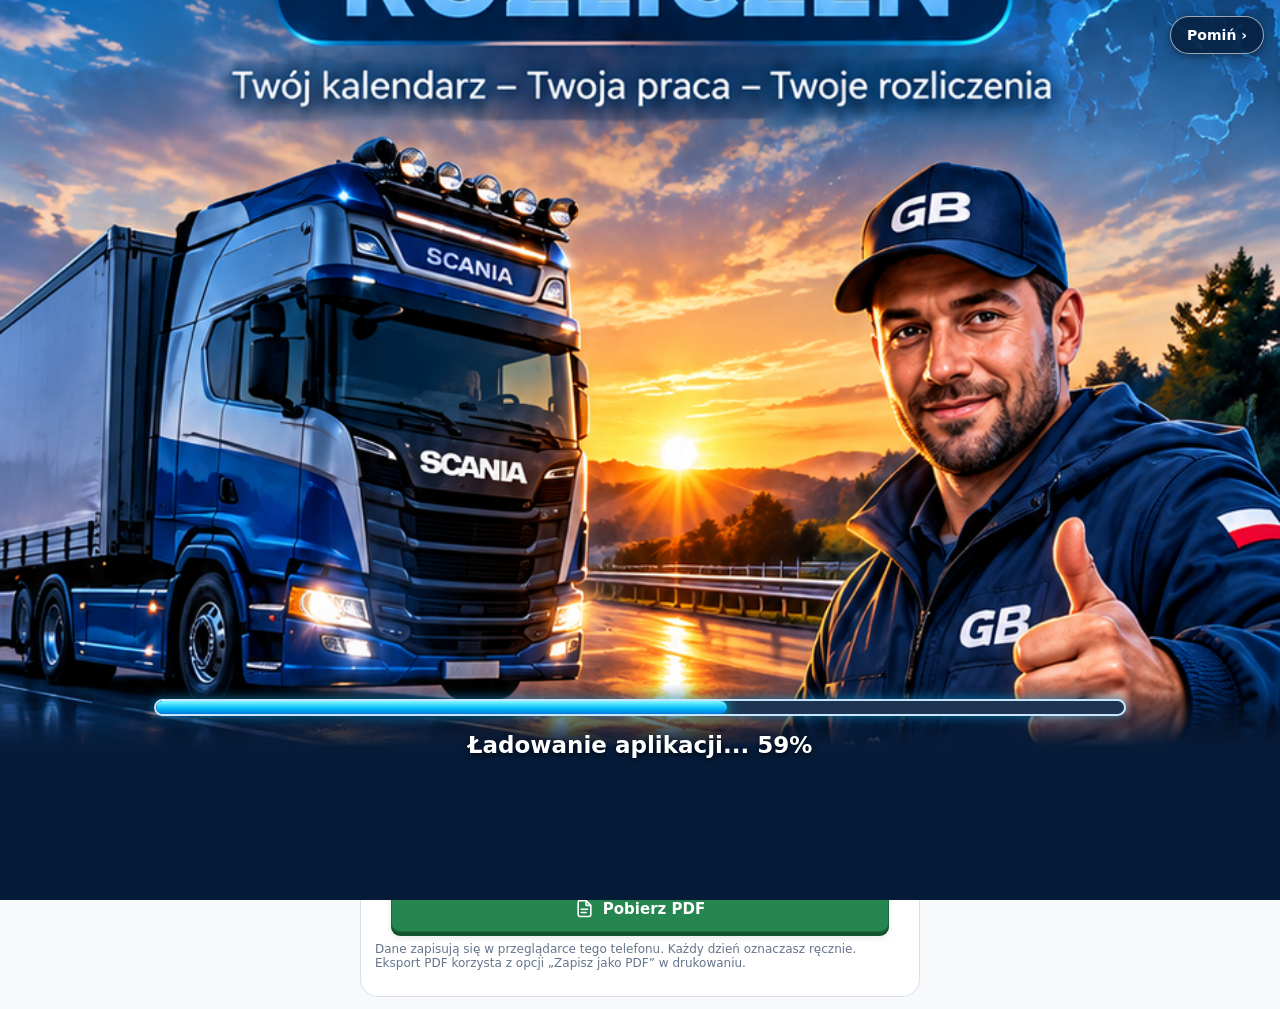
==== app/src/main/assets/index.html @ b8da7b22 "v4.0.0 - staly podpis Romana Slibody" ====
<!doctype html><html lang="pl"><head><meta charset="utf-8"><meta name="viewport" content="width=device-width,initial-scale=1"><title>Gigabajt — Kalendarz rozliczeń</title><style>
:root{font-family:system-ui,-apple-system,Arial,sans-serif;color:#243347;background:#f7f9fb}*{box-sizing:border-box}body{margin:0;padding:12px}.app{max-width:560px;margin:auto;background:white;border:1px solid #d9e0e8;border-radius:18px;padding:14px}h1{font-size:20px;margin:4px 0 15px}h2{font-size:17px;text-align:center;margin:10px 0}.calendar{display:grid;grid-template-columns:repeat(7,minmax(0,1fr));gap:3px}.weekday{text-align:center;color:#64748b;font-size:12px;padding:5px 0}.day{aspect-ratio:1;border:1px solid #d5dce5;border-radius:9px;background:white;display:flex;flex-direction:column;justify-content:space-between;align-items:center;padding:1px 0;min-width:0;color:#182739;cursor:pointer}.day .money{font-size:clamp(8px,2.3vw,11px);color:#2176a8;font-weight:700;min-height:12px;white-space:nowrap}.day .date{font-size:16px}.day .icons{height:17px;display:flex;justify-content:center;align-items:center}.day.start{background:#fff2d2}.day.trip,.day.end{background:#e2f2e9}.day.vacation{background:#efe9fa}.day.selected{outline:2px solid #287db8}.legend{display:flex;gap:18px;align-items:center;margin:14px 0;font-size:14px}.symbol{display:inline-flex;align-items:center;justify-content:center;font-size:16px;line-height:1}.truck{color:#227eb9}.house{color:#278854}.symbol svg{width:18px;height:18px;stroke:currentColor;fill:none;stroke-width:1.9;stroke-linecap:round;stroke-linejoin:round}.day .symbol svg{width:17px;height:17px}.panel{border:1px solid #d9e0e8;border-radius:14px;padding:14px;margin:14px 0}.panel h3{margin:0 0 15px;font-size:19px}.choice{display:flex;gap:9px;align-items:center;margin:14px 0;font-size:16px}.choice input{accent-color:#222;width:19px;height:19px}label.field{display:block;font-size:14px;margin:14px 0 6px}input[type=text],input[type=number]{width:100%;border:1px solid #9ca3af;border-radius:12px;padding:13px;font-size:17px;background:white;color:#243347}button{cursor:pointer;font:inherit}.btn{border:1px solid #227eb9;border-radius:11px;padding:12px;background:#227eb9;color:white;width:100%;margin-top:10px}.btn.danger{color:#b91c1c;border-color:#efb1b1;background:white}.btn.secondary{background:white;color:#243347;border-color:#cbd5e1}.head{display:flex;justify-content:space-between;align-items:center;gap:8px}.head button{border:0;background:transparent;font-size:24px;color:#64748b}.settings{width:100%;border:0;border-radius:10px;background:#f1f5f9;text-align:left;padding:14px;font-weight:650;margin:8px 0}.choices{display:grid;grid-template-columns:1fr 1fr;gap:10px}.tile{border:1px solid #d5dce5;border-radius:12px;background:white;padding:16px 8px;min-height:88px}.tile.active{border:2px solid #278854}.muted{font-size:13px;color:#64748b}.total{display:flex;justify-content:space-between;align-items:center;gap:8px;font-weight:650;margin:15px 0}.total strong{color:#20834c;font-size:21px;white-space:nowrap}.error{color:#b91c1c;font-size:13px}.hint{color:#64748b;font-size:12px;margin-top:10px}.printhead{display:none}@media print{body{padding:0;background:white}.app{max-width:none;border:0}.no-print,.panel,.settings{display:none!important}.printhead{display:block}.day{break-inside:avoid}.calendar{max-width:700px}.day .money{font-size:12px}.day .date{font-size:18px}.day{height:75px;aspect-ratio:auto}.report{display:block!important}h1{font-size:24px}}.report{display:none}.report table{border-collapse:collapse;width:100%;font-size:12px}.report td,.report th{border:1px solid #ccc;padding:5px;text-align:left}
 .gb-month-nav{display:flex;align-items:center;justify-content:center;gap:14px;margin:8px 0 18px}.gb-month-nav h2{margin:0;flex:1;text-align:center}.gb-month-nav button{border:1px solid #cbd5e1;background:#f7fafc;color:#16476c;border-radius:12px;padding:8px 13px;font-size:20px;cursor:pointer}@media print{.gb-month-nav button{display:none}.gb-month-nav{margin:0}} 
.gb-header .gb-ban-green{
 background:linear-gradient(105deg,rgba(20,105,65,.72),rgba(12,76,53,.78))!important;
 border-color:#49bc83!important;
}
.gb-header .gb-ban-green .gb-ban-icon{
 background:#16834d!important;
}
.gb-header .gb-ban-yellow{
 background:linear-gradient(105deg,rgba(151,111,20,.72),rgba(113,78,14,.78))!important;
 border-color:#e5bd49!important;
}
.gb-header .gb-ban-yellow .gb-ban-icon{
 background:#b78a19!important;
}
.gb-header .gb-ban.gb-ban-green{border-color:#22c55e!important;background:linear-gradient(105deg,rgba(22,101,52,.72),rgba(20,83,45,.78))!important}.gb-header .gb-ban.gb-ban-green .gb-ban-icon{background:#15803d!important}.gb-header .gb-ban.gb-ban-yellow{border-color:#eab308!important;background:linear-gradient(105deg,rgba(113,83,20,.72),rgba(92,69,19,.78))!important}.gb-header .gb-ban.gb-ban-yellow .gb-ban-icon{background:#a16207!important}.gb-header .gb-ban.gb-ban-red .gb-ban-icon{background:#9c202b!important}
/* GB-KAFELEK-ROZWIJANY-V2 */
#calendar { position: relative; }
#editor.gb-expanded-day {
  position: fixed !important;
  z-index: 9999 !important;
  top: 50% !important;
  left: 50% !important;
  transform: translate(-50%, -50%);
  width: min(90vw, 380px) !important;
  max-height: 85dvh;
  overflow-y: auto;
  box-sizing: border-box;
  margin: 0 !important;
  animation: gb-expand-tile .22s ease-out;
}
@keyframes gb-expand-tile {
  from { transform: translate(-50%, -50%) scale(.25); opacity: .3; }
  to { transform: translate(-50%, -50%) scale(1); opacity: 1; }
}
#gb-tile-backdrop {
  position: fixed;
  inset: 0;
  z-index: 9998;
  background: rgba(0,0,0,.22);
}
#gb-tile-backdrop[hidden] { display: none !important; }


/* GB-KAFELEK-NIEPRZEZROCZYSTY */
#editor.gb-expanded-day {
  background: #ffffff !important;
  opacity: 1 !important;
  border-radius: 16px !important;
  box-shadow: 0 12px 32px rgba(0,0,0,.25) !important;
  padding: 16px !important;
}

</style><style>/* ADD-ON ONLY: existing .calendar, .day, icon and billing styles are unchanged. */
body{padding-top:0}.gb-header{max-width:560px;margin:0 auto;background:linear-gradient(110deg,#0b2344,#0b376b);color:white;border-radius:0 0 15px 15px;min-height:128px;display:flex;align-items:center;gap:9px;overflow:hidden;padding:10px 9px 10px 0}.gb-illustration{align-self:stretch;flex:0 0 34%;min-height:116px;background:url('[data-uri]') center center/cover no-repeat;border-radius:0 8px 8px 0}.gb-title{flex:1;min-width:0}.gb-logo{font-size:clamp(28px,8vw,48px);font-weight:800;line-height:1}.gb-logo span{font-size:.6em;color:#a5cfff}.gb-title #gbSubTitle{font-size:clamp(11px,3.2vw,18px);font-weight:700;line-height:1.2;margin-top:5px}.gb-actions{display:flex;flex-direction:row;gap:5px;align-items:center;justify-content:flex-end;flex:0 0 auto}.gb-clock,.gb-gear{border:1px solid #466b9a;background:#123358;border-radius:10px;color:white;text-align:center;padding:5px 3px}.gb-clock b{font-size:16px;display:block}.gb-clock small,.gb-gear small{font-size:9px;display:block;color:#d3e4fa}.gb-gear{cursor:pointer;font-size:21px}.gb-options{max-width:560px;margin:7px auto;background:#fff;border:1px solid #d9e0e8;border-radius:13px;padding:14px;color:#243347;box-shadow:0 5px 20px #15243a1a}.gb-options h3{margin:0 0 12px}.gb-options h4{margin:16px 0 7px}.gb-options label{display:block;margin:7px 0}.gb-options select,.gb-options input[type=text],.gb-options input[type=date],.gb-options input[type=time]{font:inherit;border:1px solid #b8c3d0;border-radius:8px;padding:8px;max-width:100%;width:100%;background:white;color:#243347}.gb-options input[type=checkbox]{accent-color:#2378b9}.gb-palette{display:grid;grid-template-columns:repeat(5,minmax(0,1fr));gap:7px}.gb-color{min-height:43px;border:2px solid #b8c3d0;border-radius:9px;cursor:pointer}.gb-color.active{border:3px solid #125a96;outline:2px solid white;outline-offset:-5px}.gb-options .gb-close{background:#1b5487;color:white;border:0;border-radius:9px;padding:10px;width:100%;margin-top:15px}.gb-options .gb-note{font-size:12px;color:#526477}.gb-theme-dark{background:#101c2b;color:#e8edf7}.gb-theme-dark .app{background:var(--gb-calendar-bg,#ffffff);color:#e8edf7;border-color:#53657a}.gb-theme-dark .panel,.gb-theme-dark #settingsBody{background:#1d3045;color:#e8edf7;border-color:#53657a}.gb-theme-dark .settings{background:#28415d;color:#fff}.gb-theme-dark .tile{background:#233950;color:#fff}.gb-theme-dark .muted,.gb-theme-dark .hint{color:#b8c7d9}.gb-theme-dark .gb-options{background:#1d3045;color:#e8edf7}.gb-theme-dark .gb-options .gb-note{color:#b8c7d9}.gb-theme-dark .app h1,.gb-theme-dark .app h2{color:#152b46}.app{background:var(--gb-calendar-bg,#ffffff)}@media print{.gb-header,.gb-options{display:none!important}body{padding:0}}

/* v2.1: clock and settings side by side; calendar styles untouched */
.gb-header{gap:6px}.gb-illustration{flex-basis:30%}.gb-title{min-width:0}.gb-logo{font-size:clamp(25px,6vw,40px)}.gb-title #gbSubTitle{font-size:clamp(10px,2.7vw,15px)}.gb-actions{gap:4px}.gb-clock,.gb-gear{width:62px;min-width:0;padding:6px 2px}.gb-clock b{font-size:13px}.gb-clock small,.gb-gear small{font-size:8px}.gb-gear{font-size:19px}@media(max-width:370px){.gb-illustration{flex-basis:27%}.gb-clock,.gb-gear{width:55px}.gb-logo{font-size:25px}}

/* v2.2: settings menu only, no calendar tile or billing style changes */
.gb-menu{display:grid;grid-template-columns:repeat(2,minmax(0,1fr));gap:10px}.gb-menu-tile{min-height:100px;border:1px solid #cbd7e5;border-radius:12px;background:#f3f7fc;color:#1b3656;display:flex;flex-direction:column;align-items:center;justify-content:center;gap:5px;font-size:15px;font-weight:600;cursor:pointer}.gb-menu-icon{font-size:27px;color:#1c659d}.gb-menu-arrow{display:none}.gb-version{padding:14px;background:#eef4fb;border-radius:10px;line-height:2}.gb-version strong{font-size:25px;color:#145c93}.gb-theme-dark .gb-menu-tile{background:#29445f;color:#fff}.gb-theme-dark .gb-version{background:#29445f;color:#fff}

/* v2.3: rounded, horizontal appearance settings menu */
.gb-menu{display:flex!important;flex-direction:column!important;gap:9px!important}
.gb-menu-tile{display:flex!important;flex-direction:row!important;align-items:center!important;justify-content:flex-start!important;text-align:left!important;width:100%!important;border-radius:17px!important;min-height:62px!important;padding:12px 15px!important;gap:13px!important}
.gb-menu-icon{display:inline-flex!important;align-items:center!important;justify-content:center!important;flex:0 0 38px!important;width:38px!important;height:38px!important;border-radius:12px!important}
.gb-menu-arrow{margin-left:auto!important;font-size:24px!important}

/* v2.4: consistent colourful pictogram icons in the appearance menu only */
.gb-menu-icon{font-family:system-ui,"Apple Color Emoji","Segoe UI Emoji","Noto Color Emoji",sans-serif!important;font-size:26px!important;line-height:1!important;background:#e2edf8!important;color:inherit!important;font-weight:400!important}
.gb-theme-dark .gb-menu-icon{background:#375776!important}

/* v2.4: consistent, colorful pictogram icons only */
.gb-menu-icon{font-family:system-ui,'Apple Color Emoji','Segoe UI Emoji','Noto Color Emoji',sans-serif!important;font-size:26px!important;line-height:1!important;color:inherit!important;background:#e2eefb!important}
.gb-theme-dark .gb-menu-icon{background:#d9e9f9!important;color:#1b3656!important}

/* GB: zatwierdzony nagłówek i niska ramka, bez ingerencji w kalendarz */
.gb-header{display:grid!important;grid-template-columns:minmax(0,28%) minmax(0,1fr) auto!important;grid-template-rows:104px auto!important;column-gap:8px!important;row-gap:4px!important;align-items:center!important;overflow:hidden!important;padding:10px 10px 11px!important;max-width:560px!important;min-height:0!important;border-radius:0 0 22px 22px!important}
.gb-header .gb-illustration{grid-column:1;grid-row:1;min-height:0!important;height:100%!important;align-self:stretch!important;flex-basis:auto!important;border-radius:12px!important;background-position:center!important}
.gb-header .gb-title{grid-column:2;grid-row:1;min-width:0!important}
.gb-header .gb-actions{grid-column:3;grid-row:1;min-width:0!important;gap:5px!important}
.gb-header .gb-logo{font-size:clamp(25px,6vw,35px)!important}
.gb-header .gb-title #gbSubTitle{font-size:clamp(10px,2.7vw,14px)!important}
.gb-header .gb-clock,.gb-header .gb-gear{width:60px!important;min-height:54px!important}
.gb-ban{grid-column:1/-1;grid-row:2;display:flex;align-items:center;gap:9px;width:100%;min-width:0;min-height:69px;max-height:83px;margin:0;padding:8px 9px;background:linear-gradient(100deg,#3b485d,#333d50);border:1.5px solid #7d8a9b;border-radius:20px;color:#fff;text-align:left;cursor:pointer;font:inherit;box-sizing:border-box}
.gb-ban-icon{width:52px;height:52px;flex:0 0 52px;display:flex;align-items:center;justify-content:center;background:#68778a;color:#fff;border-radius:12px}
.gb-ban-heading{min-width:0;flex:1 1 30%;line-height:1.15}.gb-ban-heading strong{display:block;font-size:clamp(12px,3.4vw,17px);white-space:nowrap}.gb-ban-heading small{display:block;font-size:clamp(9px,2.3vw,12px);color:#d2dfeb;margin-top:6px;white-space:nowrap}
.gb-ban-flag{font-size:clamp(22px,6vw,31px);flex:0 0 auto;line-height:1}
.gb-ban-info{min-width:0;flex:1 1 30%;line-height:1.13}.gb-ban-info strong{font-size:clamp(12px,3.5vw,17px);display:block;overflow:hidden;text-overflow:ellipsis;white-space:nowrap}.gb-ban-info span{font-size:clamp(10px,2.7vw,14px);display:block;margin-top:3px}.gb-ban-info small{display:block;font-size:clamp(9px,2.2vw,11px);color:#d6dce6;margin-top:4px;overflow:hidden;text-overflow:ellipsis;white-space:nowrap}
.gb-ban-arrow{font-size:28px;line-height:1;flex:0 0 auto}
.gb-ban-blue{background:linear-gradient(100deg,#153f73,#124e8c);border-color:#4c98dc}.gb-ban-blue .gb-ban-icon{background:#1875bf}
.gb-ban-red{background:linear-gradient(100deg,#622039,#452039);border-color:#c45061}.gb-ban-red .gb-ban-icon{background:#a82b3c}
.gb-ban-unknown{background:linear-gradient(100deg,#3b485d,#333d50);border-color:#7d8a9b}
@media(max-width:380px){.gb-header{grid-template-columns:minmax(0,27%) minmax(0,1fr) auto!important;column-gap:5px!important;padding:8px 7px 9px!important}.gb-header .gb-clock,.gb-header .gb-gear{width:53px!important}.gb-ban{gap:5px;padding:7px 6px}.gb-ban-icon{width:43px;height:48px;flex-basis:43px}.gb-ban-icon svg{width:32px}.gb-ban-heading small{font-size:9px}.gb-ban-flag{font-size:22px}}
@media print{.gb-ban{display:none!important}}
</style><style>/* GB v2.6 — tylko ekran startowy */
#gb-splash{position:fixed;inset:0;z-index:2147483000;background:#061b38;display:flex;align-items:center;justify-content:center;overflow:hidden;opacity:1;transition:opacity .4s ease}
#gb-splash.gb-splash-out{opacity:0;pointer-events:none}
#gb-splash img{width:100%;height:100%;object-fit:cover;object-position:center center;display:block}
/* Zasłania nieruchomy pasek wydrukowany na grafice, zastępując go żywym paskiem. */
#gb-splash-progress{position:absolute;left:0;right:0;bottom:0;height:24%;box-sizing:border-box;padding:0 12% max(10%,env(safe-area-inset-bottom));background:linear-gradient(to bottom,transparent 0%,#061b38 29%,#061b38 100%);display:flex;flex-direction:column;justify-content:center;gap:16px;pointer-events:none}
#gb-splash .gb-progress-track{width:100%;height:17px;box-sizing:border-box;border:2px solid #c9e5ff;border-radius:999px;background:#1c344f;overflow:hidden;box-shadow:0 0 12px #00b7ff88}
#gb-splash .gb-progress-fill{height:100%;width:0%;background:linear-gradient(180deg,#83faff,#03b7f8 60%,#0078de);border-radius:999px;box-shadow:0 0 14px #00dfff;transition:none}
#gb-splash .gb-progress-label{text-align:center;color:#fff;font:600 clamp(15px,4.2vw,23px) system-ui,sans-serif;text-shadow:0 2px 5px #000b;white-space:nowrap}
#gb-splash-skip{position:absolute;right:16px;top:max(16px,env(safe-area-inset-top));border:1px solid #ffffff99;background:#061b38cc;color:white;border-radius:25px;padding:10px 16px;font:600 14px system-ui,sans-serif;cursor:pointer;box-shadow:0 2px 10px #0007}
@media (prefers-reduced-motion:reduce){#gb-splash{transition:none}}
@media print{#gb-splash{display:none!important}}
</style><style id="gb-test-status-color">.gb-ban.gb-ban-unknown{background:linear-gradient(100deg,#76551b,#8b661e)!important;border-color:#e3b957!important;color:#fff!important}</style><style>
/* Gigabajt: niski, półprzezroczysty pasek jak w zatwierdzonym wzorze */
.gb-header{grid-template-rows:104px auto!important;row-gap:0!important;position:relative!important}
.gb-header .gb-illustration{height:calc(100% + 22px)!important;align-self:start!important;position:relative!important;z-index:0!important}
.gb-header .gb-ban{position:relative!important;z-index:2!important;min-height:59px!important;max-height:66px!important;padding:5px 9px!important;gap:8px!important;border-radius:17px!important;backdrop-filter:blur(2px);-webkit-backdrop-filter:blur(2px)}
.gb-header .gb-ban-icon{height:46px!important;width:47px!important;flex-basis:47px!important;border-radius:12px!important;background:rgba(156,32,43,.78)!important}
.gb-header .gb-ban-icon svg{width:37px!important;height:31px!important}
.gb-header .gb-ban-red{background:linear-gradient(105deg,rgba(109,24,42,.72),rgba(68,23,45,.78))!important;border-color:#c64b57!important}
.gb-header .gb-ban-unknown{background:linear-gradient(105deg,rgba(107,32,48,.69),rgba(72,30,47,.75))!important;border-color:#c17d43!important}
.gb-header .gb-ban-blue{background:linear-gradient(105deg,rgba(20,64,111,.70),rgba(20,67,111,.78))!important}
.gb-header .gb-ban-heading small{margin-top:3px!important}
.gb-header .gb-ban-info small{margin-top:2px!important}
@media(max-width:380px){.gb-header .gb-ban{gap:5px!important;padding:5px 6px!important}.gb-header .gb-ban-icon{width:41px!important;flex-basis:41px!important}}
</style><style id="gb-keys-style">.gb-keys{display:grid;grid-template-columns:1fr 1fr;gap:10px;margin:12px 0}.gb-keys button{height:48px;border-radius:10px;border:1px solid #17344f;border-bottom:4px solid #102b43;background:#234b70;color:white;font-size:15px;font-weight:600}.gb-keys button.gb-active{background:#2986bd}#settingsButton[hidden]{display:none!important}</style><style id="gb-settings-popup">#settingsBody:not([hidden]){position:fixed;z-index:9999;top:50%;left:50%;transform:translate(-50%,-50%);width:calc(100% - 36px);max-width:430px;max-height:85vh;overflow-y:auto;box-sizing:border-box;background:#fff!important;color:#223047;border:1px solid #d9e0e8;border-radius:16px;box-shadow:0 0 0 100vmax rgba(0,0,0,.45),0 12px 32px rgba(0,0,0,.2);padding:18px}</style><style id="GB-GPS-PIN-LED-6S">
@keyframes gbGpsPinLedPulse {
  0%, 100% { filter: brightness(1.12) drop-shadow(0 0 1px currentColor); }
  50% { filter: brightness(1.42) drop-shadow(0 0 3px currentColor); }
}
#gbGpsPinHead {
  animation: gbGpsPinLedPulse 6s ease-in-out infinite;
}
</style>

<style id="gb-cyfrowy-plus40">
#gbTime {
  display: inline-block !important;
  transform: scale(1.40) !important;
  transform-origin: center center !important;
}
</style><style id="gb-refresh-all-style">@keyframes gbRefreshSpin{to{transform:rotate(360deg)}}</style>
<style id="GB_PDF_A4_V300">
#gbPdfHeading{display:none!important}

body.gb-pdf-exporting > :not(.app){display:none!important}
body.gb-pdf-exporting .app > h1,
body.gb-pdf-exporting .gb-month-nav,
body.gb-pdf-exporting .no-print{display:none!important}
body.gb-pdf-exporting #gbPdfHeading{display:block!important}
body.gb-pdf-exporting .report{display:block!important}

@page{
  size:A4 portrait;
  margin:14mm 13mm 15mm 13mm;
}

@media print{
  html,body{
    width:auto!important;
    height:auto!important;
    margin:0!important;
    padding:0!important;
    overflow:visible!important;
    background:white!important;
    color:#111!important;
  }
  body > :not(.app){display:none!important}

  .app{
    width:100%!important;
    max-width:none!important;
    margin:0!important;
    padding:0!important;
    border:0!important;
    border-radius:0!important;
    box-shadow:none!important;
    background:white!important;
    color:#111!important;
  }

  .app > h1,.gb-header,.gb-month-nav,
  .gb-options,.no-print,#gb-splash{
    display:none!important;
  }

  #gbPdfHeading{
    display:block!important;
    margin:0 0 6mm!important;
    padding:0 0 3mm!important;
    border-bottom:1px solid #999;
    break-inside:avoid;
    page-break-inside:avoid;
  }
  #gbPdfTitle{
    font-size:19pt!important;
    font-weight:750!important;
    color:#111!important;
  }
  #gbPdfPeriod{
    font-size:10pt!important;
    margin-top:2mm;
    color:#333!important;
  }

  .calendar{
    width:100%!important;
    max-width:none!important;
    gap:3px!important;
    break-inside:avoid!important;
    page-break-inside:avoid!important;
  }
  .day{
    height:60px!important;
    min-height:0!important;
    aspect-ratio:auto!important;
    color:#182739!important;
    break-inside:avoid!important;
    page-break-inside:avoid!important;
  }
  .day .money{font-size:11px!important}
  .day .date{font-size:17px!important}
  .weekday{color:#111!important}

  .legend,.total{
    break-inside:avoid!important;
    page-break-inside:avoid!important;
  }
  .total strong{color:#111!important}

  .report{
    display:block!important;
    width:100%!important;
    overflow:visible!important;
    color:#111!important;
  }
  .report h3{
    break-after:avoid!important;
    page-break-after:avoid!important;
  }
  .report table{
    width:100%!important;
    table-layout:fixed!important;
    border-collapse:collapse!important;
    font-size:11px!important;
  }
  .report thead{display:table-header-group!important}
  .report tbody{display:table-row-group!important}
  .report tr{
    break-inside:avoid!important;
    page-break-inside:avoid!important;
  }
  .report th,.report td{
    padding:4px!important;
    overflow-wrap:anywhere!important;
    border:1px solid #888!important;
    color:#111!important;
  }
  .report th:nth-child(1){width:19%}
  .report th:nth-child(2){width:29%}
  .report th:nth-child(3){width:32%}
  .report th:nth-child(4){width:20%}
}
</style>
<style id="GB_INNE_CZYNNOSCI_V1">
.symbol.gb-other-hammers{color:#227eb9}
.day.other{background:#e3f1ff}
#editor .gb-other-grid{display:grid;grid-template-columns:1fr 1fr;gap:10px}
#editor .gb-other-grid input[type=time]{width:100%;min-width:0;box-sizing:border-box;padding:11px 7px;border:1px solid #9ca3af;border-radius:10px;background:white;color:#243347;font:inherit}
.gb-theme-dark #calendar .day.other{background:#25435e!important}
.gb-theme-dark #editor .gb-other-grid input[type=time]{background:#263e56!important;color:white!important;border-color:#70879e!important}
</style>







<style id="gb-baner-tylko-kraj-v313">
/* GB_BANER_TYLKO_KRAJ_V313 */

/* Ukryj tylko teksty w banerze. */
#gbTrafficBanner #gbTrafficStatus,
#gbTrafficBanner #gbTrafficDetails {
    display: none !important;
}

/* Zostaw nazwe aktualnego panstwa. */
#gbTrafficBanner .gb-ban-info {
    min-width: 0 !important;
    overflow: hidden !important;
}
#gbTrafficBanner #gbTrafficCountry {
    display: block !important;
    max-width: 100% !important;
    white-space: nowrap !important;
    overflow: hidden !important;
    text-overflow: ellipsis !important;
}
</style>
</head><body><header id="gbHeader" class="gb-header no-print"><div class="gb-illustration" aria-hidden="true"></div><div class="gb-title"><div class="gb-logo">GB <span>▦</span></div><div id="gbSubTitle">Kalendarz rozliczeń</div></div><div class="gb-actions"><div class="gb-clock" id="gbClock"><b id="gbTime">--:--</b><small id="gbDate">--.--.----</small></div><button class="gb-gear" id="gbGear" type="button" style="background:transparent!important;border:0!important;box-shadow:none!important;border-radius:0!important;display:flex!important;flex-direction:column!important;align-items:center!important;justify-content:center!important;gap:3px!important;padding:2px!important"><svg xmlns="http://www.w3.org/2000/svg"
viewBox="0 0 24 24" width="33" height="33"
aria-hidden="true" style="display:block;flex-shrink:0">
<path fill="#ffffff" d="M19.14 12.94c.04-.3.06-.61.06-.94s-.02-.64-.07-.94l2.03-1.58c.18-.14.23-.41.12-.62l-1.92-3.32c-.12-.22-.37-.3-.59-.22l-2.39.96c-.5-.38-1.03-.69-1.64-.93L14.38 2.8c-.04-.24-.24-.4-.48-.4h-3.8c-.24 0-.44.16-.48.4l-.36 2.55c-.61.24-1.16.57-1.65.94l-2.38-.96c-.22-.08-.47 0-.59.22L2.72 8.87c-.12.21-.07.47.12.62l2.02 1.57c-.05.3-.08.62-.08.94s.03.64.08.94l-2.02 1.58c-.18.14-.23.41-.12.62l1.92 3.32c.12.22.37.3.59.22l2.39-.96c.49.38 1.03.7 1.64.94l.36 2.55c.05.23.25.39.49.39h3.84c.24 0 .44-.16.48-.4l.36-2.55c.61-.24 1.16-.56 1.65-.94l2.39.96c.22.08.47 0 .59-.22l1.92-3.32c.12-.21.07-.47-.12-.62l-2.02-1.57zM12 15.5a3.5 3.5 0 1 1 0-7 3.5 3.5 0 0 1 0 7z"/>
</svg><small id="gbSettingsLabel">Ustawienia</small></button></div><button id="gbTrafficBanner" class="gb-ban gb-ban-unknown" type="button" aria-label="Otwórz zakazy jazdy"><span class="gb-ban-icon" id="gbBanTruck"><img src="GB-ciezarowka-biala-transparent.png" alt="" style="width:100%;height:100%;object-fit:contain;display:block"></span><span class="gb-ban-heading"><strong>Zakazy jazdy</strong><small><span id="gbGpsIndicator" style="display:inline-flex;align-items:center;gap:5px">
<svg width="13" height="19" viewBox="0 0 50 72" aria-hidden="true">
<path d="M22 42 L28 42 L25 70Z" fill="#77a9b8"/>
<circle id="gbGpsPinHead" cx="25" cy="25" r="23" fill="#ef4444"/>
<ellipse id="gbGpsPinShine" cx="17" cy="13" rx="8" ry="5"
transform="rotate(-35 17 13)" fill="#ff8a7d"/>
</svg>

</span> <span id="gbGpsStateLabel">Nieaktywny (GPS)</span></small></span><span id="gbTrafficFlag" class="gb-ban-flag">🌐</span><span class="gb-ban-info"><strong id="gbTrafficCountry">Nieustalony</strong><span id="gbTrafficStatus">Zakazy niesprawdzone</span><small id="gbTrafficDetails">Brak aktualnych danych</small></span><span class="gb-ban-arrow">›</span></button></header><section id="gbAppSettings" class="gb-options no-print" hidden></section><main class="app"><h1>Gigabajt — Kalendarz rozliczeń</h1>
<section id="gbPdfHeading">
  <div id="gbPdfTitle"></div>
  <div id="gbPdfPeriod"></div>
</section>
<div class="gb-month-nav no-print"><button type="button" id="gbPrevMonth" aria-label="Poprzedni miesiąc">❮</button><h2 id="month"></h2><button type="button" id="gbNextMonth" aria-label="Następny miesiąc">❯</button></div><div id="calendar" class="calendar"></div><div class="legend"><span><span class="symbol truck" id="legendTruck"></span> W trasie</span><span><span class="symbol house" id="legendHouse"></span> W domu</span></div><div id="editor" class="panel no-print" hidden></div><hr class="no-print"><div class="gb-keys no-print"><button id="gbDailyKey">Dniówka</button><button id="gbKmKey">Kilometrówka</button></div><button class="settings no-print" id="settingsButton" hidden>⚙ Ustawienia rozliczenia <span style="float:right">⌄</span></button><div id="settingsBody" class="panel no-print" hidden></div><hr><div class="total"><span>Razem za miesiąc</span><strong id="total">0,00 zł</strong></div><button class="btn secondary no-print" id="pdf">▤ Zapisz w PDF</button><p class="hint no-print">Dane zapisują się w przeglądarce tego telefonu. Każdy dzień oznaczasz ręcznie. Eksport PDF korzysta z opcji „Zapisz jako PDF” w drukowaniu.</p><section class="report" id="report"></section></main><script>
const truck='<span class="symbol truck"><svg viewBox="0 0 24 24"><path d="M3 5h12v12H3zM15 9h4l3 4v4h-7z"/><circle cx="7.5" cy="18" r="2"/><circle cx="18" cy="18" r="2"/></svg></span>';
const house='<span class="symbol house"><svg viewBox="0 0 24 24"><path d="m3 11 9-8 9 8v10H3zM9 21v-8h6v8"/></svg></span>';
// GB_INNE_CZYNNOSCI_V1: dwa niebieskie młoteczki jak w tachografie
const hammers="<svg xmlns=\"http://www.w3.org/2000/svg\" width=\"1.1em\" height=\"1.1em\" viewBox=\"0 0 32 32\" style=\"vertical-align:-0.15em\" aria-label=\"Dwa skrzyzowane mlotki\"><g fill=\"none\" stroke=\"#2387bb\" stroke-width=\"2.3\" stroke-linejoin=\"round\"><g transform=\"rotate(-38 16 16)\"><rect x=\"10\" y=\"6\" width=\"12\" height=\"5\" rx=\"0.8\"/><path d=\"M16 11V27\" stroke-width=\"3.2\" stroke-linecap=\"round\"/></g><g transform=\"rotate(38 16 16)\"><rect x=\"10\" y=\"6\" width=\"12\" height=\"5\" rx=\"0.8\"/><path d=\"M16 11V27\" stroke-width=\"3.2\" stroke-linecap=\"round\"/></g></g></svg>";
const monthDate=new Date();let year=monthDate.getFullYear(),month=monthDate.getMonth();const monthNames=['stycznia','lutego','marca','kwietnia','maja','czerwca','lipca','sierpnia','września','października','listopada','grudnia'];
// Pierwszy test pozostaje w październiku 2026, zgodnie z zatwierdzonym kalendarzem.
year=2026;month=9;
// GB_LAST_MONTH_V2711
const gbMonthMemoryKey='gb-rozliczenia-ostatni-miesiac-v1';
try {
  const saved=localStorage.getItem(gbMonthMemoryKey);
  if (/^\d{4}-(0[1-9]|1[0-2])$/.test(saved||'')) {
    const [y,m]=saved.split('-').map(Number);
    year=y;
    month=m-1;
  }
} catch(e) {}

const legacyStorageKey='gigabajt-rozliczenia-web-v1';const storageKeyFor=(y,m)=>m===9&&y===2026?legacyStorageKey:`${legacyStorageKey}-${y}-${String(m+1).padStart(2,"0")}`;let storageKey=storageKeyFor(year,month);let state={days:{},system:'daily',rate:'500',vacationRate:'190',kmRate:'0,80',mode:'hours'};try{const saved=JSON.parse(localStorage.getItem(storageKey)||'null');if(saved&&typeof saved==='object')state={...state,...saved}}catch(e){};
let selected=null,settingsPage='closed';const $=id=>document.getElementById(id),get=d=>state.days[d]||{kind:'empty'};const num=v=>Number(String(v??'').replace(',','.'));const valid=v=>String(v??'').trim()!==''&&Number.isFinite(num(v))&&num(v)>=0;const fmt=v=>v.toLocaleString('pl-PL',{minimumFractionDigits:2,maximumFractionDigits:2});const minutes=t=>{let a=(t||'00:00').split(':').map(Number);return a[0]*60+a[1]};let daysInMonth=new Date(year,month+1,0).getDate();function persist(){localStorage.setItem(storageKey,JSON.stringify(state))}
function pairs(){let start=null,out={};for(let d=1;d<=daysInMonth;d++){let v=get(d);if(v.kind==='start'&&valid(v.reading))start={day:d,reading:num(v.reading)};else if(v.kind==='end'&&start&&valid(v.reading)){let km=num(v.reading)-start.reading;if(km>=0)out[d]={from:start.day,km,pay:km*(valid(state.kmRate)?num(state.kmRate):0)};start=null}}return out}
function earning(d,p=pairs()){let v=get(d);
if(v.kind==='other'){
  const manual=String(v.otherPay??'').trim();
  if(manual!==''&&valid(manual))return num(manual);
  const re=/^([01]\d|2[0-3]):[0-5]\d$/;
  if(!re.test(v.otherFrom||'')||!re.test(v.otherTo||'')||minutes(v.otherTo)<=minutes(v.otherFrom))return 0;
  return (minutes(v.otherTo)-minutes(v.otherFrom))/1440*(valid(state.rate)?num(state.rate):0);
}if(v.kind==='vacation')return valid(v.vacAmount)?num(v.vacAmount):0;if(state.system==='km')return p[d]?.pay||0;let r=valid(state.rate)?num(state.rate):0;if(v.kind==='trip')return r;if(v.kind==='start')return ['start','both'].includes(state.mode)?r:r*(1440-minutes(v.time))/1440;if(v.kind==='end')return ['end','both'].includes(state.mode)?r:r*minutes(v.time)/1440;return 0}
function iconFor(k){if(k==='other')return hammers;return k==='start'?house+truck:k==='trip'?truck:k==='end'?truck+house:k==='home'||k==='vacation'?house:''}
function render(){let p=pairs(),html='';for(let w of ['Pn','Wt','Śr','Cz','Pt','So','Nd'])html+=`<div class="weekday">${w}</div>`;let offset=(new Date(year,month,1).getDay()+6)%7;for(let i=0;i<offset;i++)html+='<div></div>';for(let d=1;d<=daysInMonth;d++){let v=get(d),pay=earning(d,p);html+=`<button class="day ${v.kind} ${selected===d?'selected':''}" data-day="${d}"><span class="money">${pay>0?Math.round(pay)+' zł':''}</span><span class="date">${d}</span><span class="icons">${iconFor(v.kind)}</span></button>`} $('calendar').innerHTML=html;document.querySelectorAll('[data-day]').forEach(b=>b.onclick=()=>openDay(+b.dataset.day));$('month').textContent=new Date(year,month,1).toLocaleDateString('pl-PL',{month:'long',year:'numeric'}).replace(/^./,c=>c.toUpperCase());$('total').textContent=fmt(Array.from({length:daysInMonth},(_,i)=>earning(i+1,p)).reduce((a,b)=>a+b,0))+' zł';$('legendTruck').innerHTML=truck;$('legendHouse').innerHTML=house;renderReport(p)}
const options=[['start',house+truck,'Wyjazd w trasę'],['trip',truck,'W trasie / pracuję'],['other',hammers,'Inne czynności'],['end',truck+house,'Powrót do domu'],['home',house,'Pobyt w domu'],['vacation',house,'Urlop płatny']];function openDay(d){selected=d;window.gbZapamietajKafelek?.(d);let v=get(d);$('editor').hidden=false;$('editor').innerHTML=`<div class="head"><h3>${d} ${monthNames[month]}</h3><button id="closeEditor">×</button></div><p>Wybierz oznaczenie tego dnia:</p>${options.map(([k,ico,t])=>`<label class="choice"><input type="radio" name="kind" value="${k}" ${v.kind===k?'checked':''}>${ico} ${t}</label>`).join('')}<div id="extra"></div><p id="err" class="error"></p><button class="btn" id="saveDay">Zatwierdź dzień</button>${v.kind!=='empty'?'<button class="btn danger" id="removeDay">Usuń dane dnia</button>':''}`;document.querySelectorAll('input[name=kind]').forEach(x=>x.onchange=showExtra);$('closeEditor').onclick=()=>{selected=null;$('editor').hidden=true;render()};$('saveDay').onclick=function(){const gbId=selected;const gbOld=gbId==null?null:JSON.stringify(state.days[gbId]??null);const gbResult=saveDay.apply(this,arguments);const gbSaved=gbId==null?null:state.days[gbId];if(gbSaved&&['start','end'].includes(gbSaved.kind)&&($('editor')?.hidden||JSON.stringify(gbSaved)!==gbOld))window.gbAnimacjaPoZapisie?.(gbId,gbSaved.kind);return gbResult;};if($('removeDay'))$('removeDay').onclick=()=>{delete state.days[selected];persist();selected=null;$('editor').hidden=true;render()};showExtra();render()}
function gbOtherEscape(value){return String(value??'').replace(/[&<>"']/g,c=>({'&':'&amp;','<':'&lt;','>':'&gt;','"':'&quot;',"'":'&#39;'}[c]));}
function showExtra(){let kind=document.querySelector('input[name=kind]:checked')?.value||'empty',v=get(selected),x='';if(kind==='start'||kind==='end'){if(state.system==='km')x=`<label class="field">${kind==='start'?'Początkowy':'Końcowy'} stan licznika (km)</label><input id="entry" type="number" inputmode="decimal" enterkeyhint="done" value="${v.reading||''}" placeholder="Np. 125000">`;else x=`<label class="field">${kind==='start'?'Godzina wyjazdu':'Godzina powrotu'} (HH:MM)</label><input id="entry" type="text" inputmode="numeric" enterkeyhint="done" value="${v.time||(kind==='end'?'18:00':'06:00')}" placeholder="06:00">`}if(kind==='vacation')x=`<label class="field">Ile masz płacone za jeden dzień urlopu? (zł)</label><input id="entry" type="text" inputmode="decimal" enterkeyhint="done" value="${v.kind==='vacation'?v.vacAmount:state.vacationRate}" placeholder="Np. 200">`;
if(kind==='other'){
 x='<div class="gb-other-grid">'+
   '<div><label class="field" for="gbOtherFrom">Początek pracy</label><input id="gbOtherFrom" type="time" value="'+gbOtherEscape(v.kind==='other'?v.otherFrom||'08:00':'08:00')+'"></div>'+
   '<div><label class="field" for="gbOtherTo">Koniec pracy</label><input id="gbOtherTo" type="time" value="'+gbOtherEscape(v.kind==='other'?v.otherTo||'12:00':'12:00')+'"></div></div>'+
   '<label class="field" for="gbOtherPay">Ustalona kwota (zł) — opcjonalnie</label>'+
   '<input id="gbOtherPay" type="text" inputmode="decimal" placeholder="Puste = według dniówki" value="'+gbOtherEscape(v.kind==='other'?v.otherPay??'':'')+'">'+
   '<label class="field" for="gbOtherNote">Co robiłeś? (opcjonalnie)</label>'+
   '<input id="gbOtherNote" type="text" maxlength="180" placeholder="Np. tankowanie, naprawa, baza" value="'+gbOtherEscape(v.kind==='other'?v.otherNote||'':'')+'">'+
   '<p class="muted">Pusta kwota = automatycznie według ustawionej dniówki (godziny / 24). Gdy wpiszesz kwotę, zastąpi wyliczenie.</p>';
}
$('extra').innerHTML=x;const entry=$('entry');if(entry){if((kind==='start'||kind==='end')&&state.system!=='km'){
entry.setAttribute('maxlength','5');entry.setAttribute('autocomplete','off');
entry.addEventListener('focus',()=>{requestAnimationFrame(()=>{try{entry.setSelectionRange(0,entry.value.length)}catch(e){}})});
entry.addEventListener('input',()=>{const old=entry.value;const digits=old.replace(/\D/g,'').slice(0,4);entry.value=digits.length>2?digits.slice(0,2)+':'+digits.slice(2):digits;});
entry.addEventListener('blur',()=>{let digits=entry.value.replace(/\D/g,'');if(digits.length===4)entry.value=digits.slice(0,2)+':'+digits.slice(2)});
}entry.addEventListener('keydown',e=>{if(e.key==='Enter'){e.preventDefault();saveDay()}})}}
function saveDay(){let kind=document.querySelector('input[name=kind]:checked')?.value||'empty',v=get(selected),entry=$('entry')?.value||'',next={kind,time:v.time||'',reading:v.reading||'',vacAmount:v.vacAmount};if(['start','end'].includes(kind)){if(state.system==='km'){if(!valid(entry))return $('err').textContent='Wpisz poprawny stan licznika.';next.reading=entry}else{if(!/^([01]\d|2[0-3]):[0-5]\d$/.test(entry))return $('err').textContent='Wpisz poprawną godzinę HH:MM.';next.time=entry}}if(kind==='vacation'){if(!valid(entry))return $('err').textContent='Wpisz poprawną kwotę urlopu.';next.vacAmount=entry}if(kind==='other'){
 const from=$('gbOtherFrom')?.value||'';
 const to=$('gbOtherTo')?.value||'';
 const pay=($('gbOtherPay')?.value||'').trim();
 const note=($('gbOtherNote')?.value||'').trim().slice(0,180);
 const re=/^([01]\d|2[0-3]):[0-5]\d$/;
 if(!re.test(from)||!re.test(to)||minutes(to)<=minutes(from))
   return $('err').textContent='Sprawdź godziny: koniec musi być później niż początek tego samego dnia.';
 if(pay!==''&&!valid(pay))return $('err').textContent='Wpisz poprawną kwotę (lub zostaw puste pole).';
 next.otherFrom=from;next.otherTo=to;next.otherPay=pay;next.otherNote=note;
}
state.days[selected]=next;persist();selected=null;$('editor').hidden=true;render()}
$('settingsButton').onclick=()=>{settingsPage=settingsPage==='closed'?'menu':'closed';renderSettings()};function renderSettings(){let el=$('settingsBody');el.hidden=settingsPage==='closed';if(el.hidden)return;if(settingsPage==='menu'){el.innerHTML=`<p>Wybierz sposób rozliczania:</p><div class="choices"><button class="tile ${state.system==='daily'?'active':''}" data-page="daily">▦<br>Dniówki ${state.system==='daily'?'✓':''}</button><button class="tile ${state.system==='km'?'active':''}" data-page="km">♧<br>Kilometrówka ${state.system==='km'?'✓':''}</button></div>`;el.querySelectorAll('[data-page]').forEach(b=>b.onclick=()=>{settingsPage=b.dataset.page;renderSettings()});return}let daily=settingsPage==='daily';el.innerHTML=`<h3>Ustawienia ${daily?'dniówki':'kilometrówki'}</h3><label class="choice"><input type="checkbox" id="active" ${state.system===settingsPage?'checked':''}> Rozliczaj mnie w systemie ${daily?'dniówek':'kilometrówki'}</label>${daily?`<label class="field">Dniówka (zł)</label><input id="rate" type="text" inputmode="decimal" enterkeyhint="done" value="${state.rate}"><label class="field">Stawka urlopowa — domyślna (zł)</label><input id="vacationRate" type="text" inputmode="decimal" enterkeyhint="done" value="${state.vacationRate}"><label class="field">Sposób naliczania wyjazdu i powrotu</label>${[['hours','Wyjazd i powrót według godzin'],['start','Wyjazd pełny, powrót według godzin'],['end','Wyjazd według godzin, powrót pełny'],['both','Wyjazd i powrót — pełne dniówki']].map(([v,t])=>`<label class="choice"><input type="radio" name="mode" value="${v}" ${state.mode===v?'checked':''}>${t}</label>`).join('')}`:`<label class="field">Stawka za kilometr (zł/km)</label><input id="kmRate" type="text" inputmode="decimal" enterkeyhint="done" value="${state.kmRate}"><p class="muted">Stan licznika wpisujesz w dniu wyjazdu i powrotu.</p>`}<p id="settingsErr" class="error"></p><button class="btn" id="saveSettings">Zapisz i zamknij</button>`;$('active').onchange=e=>{if(e.target.checked){state.system=settingsPage;persist();render()}};$('saveSettings').onclick=saveSettings;el.querySelectorAll('input:not([type=radio]):not([type=checkbox])').forEach(i=>i.onkeydown=e=>{if(e.key==='Enter'){e.preventDefault();saveSettings()}})}
function saveSettings(){let keys=settingsPage==='daily'?['rate','vacationRate']:['kmRate'];for(let k of keys){let value=$(k).value;if(!valid(value))return $('settingsErr').textContent='Wpisz poprawną stawkę.';state[k]=value}if(settingsPage==='daily')state.mode=document.querySelector('input[name=mode]:checked').value;persist();settingsPage='closed';renderSettings();render()}
const labels={start:'Wyjazd w trasę',trip:'W trasie',end:'Powrót do domu',home:'Pobyt w domu',vacation:'Urlop płatny',other:'Inne czynności'};function renderReport(p){let rows='';for(let d=1;d<=daysInMonth;d++){let v=get(d);if(v.kind==='empty')continue;let detail=v.kind==='other'?(
 'Godziny: '+gbOtherEscape(v.otherFrom||'')+'–'+gbOtherEscape(v.otherTo||'')+
 (String(v.otherPay??'').trim()!==''?' | Kwota ustalona':' | Według dniówki')+
 (v.otherNote?' | '+gbOtherEscape(v.otherNote):'')
):v.kind==='vacation'?`Urlop: ${fmt(num(v.vacAmount)||0)} zł`:state.system==='km'?(v.reading?`Licznik: ${v.reading} km`:'')+(p[d]?` | Przebieg: ${p[d].km} km`:''):(v.kind==='start'||v.kind==='end'?`Godzina: ${v.time}`:'');rows+=`<tr><td>${d}.${String(month+1).padStart(2,"0")}.${year}</td><td>${labels[v.kind]}</td><td>${detail}</td><td>${fmt(earning(d,p))} zł</td></tr>`}$('report').innerHTML=`<h3>Zestawienie miesięczne — ${state.system==='daily'?'dniówki':'kilometrówka'}</h3><table><thead><tr><th>Data</th><th>Oznaczenie</th><th>Szczegóły</th><th>Kwota</th></tr></thead><tbody>${rows||'<tr><td colspan="4">Brak wpisów</td></tr>'}</tbody></table>`}
function gbChangeMonth(delta){persist();let date=new Date(year,month+delta,1);year=date.getFullYear();month=date.getMonth();try{localStorage.setItem(gbMonthMemoryKey,`${year}-${String(month+1).padStart(2,'0')}`)}catch(e){};daysInMonth=new Date(year,month+1,0).getDate();storageKey=storageKeyFor(year,month);const old=state;state={days:{},system:old.system,rate:old.rate,vacationRate:old.vacationRate,kmRate:old.kmRate,mode:old.mode};try{const saved=JSON.parse(localStorage.getItem(storageKey)||'null');if(saved&&typeof saved==='object')state={...state,...saved,days:saved.days||{}}}catch(e){}selected=null;$('editor').hidden=true;settingsPage='closed';renderSettings();render()}

// GB_SYNC_RECZNA_DATA_V1
window.gbSetCalendarDisplayDate = function(iso) {
  const d = iso ? new Date(iso+'T12:00:00') : new Date();
  if (Number.isNaN(d.getTime())) return;
  const delta = (d.getFullYear()-year)*12+d.getMonth()-month;
  if (delta) gbChangeMonth(delta);
  window.dispatchEvent(new Event('gb-calendar-display-change'));
};
$('gbPrevMonth').onclick=()=>gbChangeMonth(-1);$('gbNextMonth').onclick=()=>gbChangeMonth(1);
$('pdf').onclick=()=>{if(window.GBAndroid&&typeof window.GBAndroid.savePdf==='function'){window.GBAndroid.savePdf()}else{window.print()}};render();
</script><script>(()=>{'use strict';
const palette=[['Biały','#ffffff'],['Kremowy','#fffaf0'],['Jasnoszary','#edf0f4'],['Grafitowy','#aeb8c5'],['Błękitny','#dceeff'],['Niebieski','#b7d7ff'],['Granatowy','#91add8'],['Turkusowy','#c0f1ee'],['Miętowy','#d5f6e6'],['Zielony','#c0e8bd'],['Limonkowy','#e6f5b4'],['Żółty','#fff1a6'],['Złoty','#f6d88b'],['Pomarańczowy','#ffd2a1'],['Brzoskwiniowy','#ffe2d2'],['Czerwony','#ffbfc2'],['Różowy','#f9d3e6'],['Lawendowy','#e5d7fa'],['Fioletowy','#d4c0f4'],['Piaskowy','#e9d9bf']];
const defaults={clockMode:'auto',manualDate:'2026-10-18',manualTime:'15:43',showTime:true,showDate:true,bg:'#ffffff',theme:'light',lang:'pl'};
let cfg={...defaults};try{const s=JSON.parse(localStorage.getItem('gb-rozliczenia-wyglad-v2')||'null');if(s&&typeof s==='object')cfg={...cfg,...s}}catch(e){}
const $=id=>document.getElementById(id),save=()=>{localStorage.setItem('gb-rozliczenia-wyglad-v2',JSON.stringify(cfg));apply()};
const translations={'Uprawnienia':['Permissions','Berechtigungen'],
'Gigabajt — Kalendarz rozliczeń':['Gigabajt — Billing calendar','Gigabajt — Abrechnungskalender'],'Kalendarz rozliczeń':['Billing calendar','Abrechnungskalender'],'Ustawienia':['Settings','Einstellungen'],'Ustawienia aplikacji':['App settings','App-Einstellungen'],'Godzina i data':['Time and date','Uhrzeit und Datum'],'Automatycznie':['Automatic','Automatisch'],'Ręcznie':['Manual','Manuell'],'Pokazuj godzinę':['Show time','Uhrzeit anzeigen'],'Pokazuj datę':['Show date','Datum anzeigen'],'Kolor tła kalendarza':['Calendar background colour','Kalender-Hintergrundfarbe'],'Motyw aplikacji':['App theme','App-Design'],'Jasny':['Light','Hell'],'Ciemny':['Dark','Dunkel'],'Język':['Language','Sprache'],'Zamknij ustawienia':['Close settings','Einstellungen schließen'],
'Październik 2026':['October 2026','Oktober 2026'],'Pn':['Mon','Mo'],'Wt':['Tue','Di'],'Śr':['Wed','Mi'],'Cz':['Thu','Do'],'Pt':['Fri','Fr'],'So':['Sat','Sa'],'Nd':['Sun','So'],
'Ustawienia dniówki':['Daily rate settings','Tagessatz-Einstellungen'],'Ustawienia kilometrówki':['Mileage settings','Kilometergeld-Einstellungen'],'W trasie':['On the road','Unterwegs'],'W domu':['At home','Zu Hause'],'⚙ Ustawienia rozliczenia':['⚙ Billing settings','⚙ Abrechnungseinstellungen'],'Ustawienia rozliczenia':['Billing settings','Abrechnungseinstellungen'],'Wybierz sposób rozliczania:':['Choose billing method:','Abrechnungsmethode wählen:'],'Dniówki':['Daily rates','Tagessätze'],'Kilometrówka':['Mileage','Kilometergeld'],'Razem za miesiąc':['Monthly total','Monatssumme'],'▤ Zapisz w PDF':['▤ Save as PDF','▤ Als PDF speichern'],'Zapisz w PDF':['Save as PDF','Als PDF speichern'],
'Wybierz oznaczenie tego dnia:':['Choose day status:','Tagesstatus wählen:'],'Wyjazd w trasę':['Departure','Abfahrt'],'W trasie / pracuję':['On the road / working','Unterwegs / Arbeit'],'Powrót do domu':['Return home','Heimkehr'],'Pobyt w domu':['At home','Zu Hause'],'Urlop płatny':['Paid leave','Bezahlter Urlaub'],'Zatwierdź dzień':['Save day','Tag speichern'],'Usuń dane dnia':['Delete day data','Tagesdaten löschen'],
'Wróć':['Back','Zurück'],'Zapisz i zamknij':['Save and close','Speichern und schließen'],'Ustawienia dniówki':['Daily rate settings','Tagessatz-Einstellungen'],'Ustawienia kilometrówki':['Mileage settings','Kilometergeld-Einstellungen'],'Dniówka (zł)':['Daily rate (PLN)','Tagessatz (PLN)'],'Stawka urlopowa — domyślna (zł)':['Default leave rate (PLN)','Standard-Urlaubssatz (PLN)'],'Sposób naliczania wyjazdu i powrotu':['Departure and return calculation','Berechnung von Abfahrt und Rückkehr'],
'Wyjazd i powrót według godzin':['Departure and return by hours','Abfahrt und Rückkehr nach Stunden'],'Wyjazd pełny, powrót według godzin':['Full departure, hourly return','Volle Abfahrt, Rückkehr nach Stunden'],'Wyjazd według godzin, powrót pełny':['Hourly departure, full return','Abfahrt nach Stunden, volle Rückkehr'],'Wyjazd i powrót — pełne dniówki':['Full daily rates for both','Volle Tagessätze für beide'],
'Rozliczaj mnie w systemie dniówek':['Use daily rate billing','Nach Tagessätzen abrechnen'],'Rozliczaj mnie w systemie kilometrówki':['Use mileage billing','Nach Kilometern abrechnen'],'Stawka za kilometr (zł/km)':['Rate per kilometre (PLN/km)','Satz pro Kilometer (PLN/km)'],
'Godzina wyjazdu (HH:MM)':['Departure time (HH:MM)','Abfahrtszeit (HH:MM)'],'Godzina powrotu (HH:MM)':['Return time (HH:MM)','Rückkehrzeit (HH:MM)'],'Początkowy stan licznika (km)':['Initial odometer (km)','Kilometerstand bei Abfahrt (km)'],'Końcowy stan licznika (km)':['Final odometer (km)','Kilometerstand bei Rückkehr (km)'],'Ile masz płacone za jeden dzień urlopu? (zł)':['Pay per leave day (PLN)','Vergütung pro Urlaubstag (PLN)'],
'Wpisz poprawny stan licznika.':['Enter a valid odometer reading.','Gültigen Kilometerstand eingeben.'],'Wpisz poprawną godzinę HH:MM.':['Enter a valid HH:MM time.','Gültige Uhrzeit HH:MM eingeben.'],'Wpisz poprawną kwotę urlopu.':['Enter a valid leave amount.','Gültigen Urlaubsbetrag eingeben.'],'Wpisz poprawną stawkę.':['Enter a valid rate.','Gültigen Satz eingeben.'],
'Zestawienie miesięczne':['Monthly statement','Monatsübersicht'],'Data':['Date','Datum'],'Oznaczenie':['Status','Kennzeichnung'],'Szczegóły':['Details','Details'],'Kwota':['Amount','Betrag'],'Brak wpisów':['No entries','Keine Einträge'],'W trasie / pracuję':['On the road / working','Unterwegs / Arbeit']};
const reverse=new Map();for(const [pl,arr] of Object.entries(translations)){reverse.set(pl,pl);arr.forEach(x=>reverse.set(x,translations[x]===undefined?pl:x))}
function tr(v){const pl=reverse.get(v)||v;const entry=translations[pl];return !entry||cfg.lang==='pl'?pl:entry[cfg.lang==='en'?0:1]}
const settings=$('gbAppSettings');
const VERSION=(window.GBAppBuild?.getVersionName?.()||'2.7.4');try{const k="gbConsentConfirmedForBuild",api=window.GBAppBuild;const n=api&&typeof api.getBuildCode==="function"?api.getBuildCode():"";const id=n?"apk-"+n:"web-"+VERSION;if(localStorage.getItem(k)!==id){localStorage.setItem("gbGPS","false");localStorage.setItem("gbInternet","false");localStorage.setItem(k,id)}}catch(e){};let settingsPage='menu';
const ui={pl:{clock:'Data i godzina',colors:'Kolory kalendarza',theme:'Wygląd aplikacji',language:'Język',permissions:'Uprawnienia',version:'Wersja aplikacji',back:'← Wróć',close:'Zamknij ustawienia',title:'Ustawienia aplikacji',info:'Wersja internetowa · GB Kalendarz rozliczeń'},en:{clock:'Date and time',colors:'Calendar colours',theme:'App appearance',language:'Language',permissions:'Permissions',version:'App version',back:'← Back',close:'Close settings',title:'App settings',info:'Web version · GB Billing calendar'},de:{clock:'Datum und Uhrzeit',colors:'Kalenderfarben',theme:'App-Design',language:'Sprache',permissions:'Berechtigungen',version:'App-Version',back:'← Zurück',close:'Einstellungen schließen',title:'App-Einstellungen',info:'Webversion · GB Abrechnungskalender'}};
const gbPermissions = {
  get gps() { return localStorage.getItem('gbGPS') === 'true'; },
  set gps(v) { localStorage.setItem('gbGPS', String(v)); },
  get internet() { return localStorage.getItem('gbInternet') === 'true'; },
  set internet(v) { localStorage.setItem('gbInternet', String(v)); }
};
window.gbPermissions = gbPermissions;
function gbUpdateGpsIndicator(){
  const head=document.getElementById('gbGpsPinHead');
  const shine=document.getElementById('gbGpsPinShine');
  const label=document.getElementById('gbGpsPinText');
  const active=gbPermissions.gps &&
    document.getElementById('gbTrafficFlag')?.textContent?.trim() !== '🌐';
  const stateLabel=document.getElementById('gbGpsStateLabel');
  if(stateLabel) stateLabel.textContent=active?'Aktywny (GPS)':'Nieaktywny (GPS)';
  if(head) head.setAttribute('fill',active?'#07853c':'#ef4444');
  if(shine) shine.setAttribute('fill',active?'#4fc878':'#ff8a7d');
  
}
setInterval(gbUpdateGpsIndicator,1000);
function settingsUI(){const T=x=>tr(x),u=ui[cfg.lang]||ui.pl;
const items=[['clock','clock'],['colors','palette'],['theme','sun'],['language','globe'],['permissions','lock'],['version','info']];
let body='';
if(settingsPage==='menu')body=`<div class="gb-menu">${items.map(([id,ico])=>`<button type="button" class="gb-menu-tile" data-section="${id}"><span class="gb-menu-icon">${{clock:'🕒',colors:'🎨',theme:'🌓',language:'🌐',permissions:'🔐',version:'ℹ️'}[id]}</span><span>${u[id]}</span><span class="gb-menu-arrow">›</span></button>`).join('')}</div>`;
if(settingsPage==='permissions')body=`
<h4>🔐 Uprawnienia</h4>
<p>Włącz lub wyłącz dostęp modułu zakazów jazdy do GPS i internetu.</p>
<div style="display:grid;gap:14px">
<label style="display:flex;justify-content:space-between;align-items:center;padding:14px;border:1px solid #cbd5e1;border-radius:12px">
<span>📍 Lokalizacja GPS</span>
<input type="checkbox" id="gbPermissionGPS" ${gbPermissions.gps?'checked':''}>
</label>
<label style="display:flex;justify-content:space-between;align-items:center;padding:14px;border:1px solid #cbd5e1;border-radius:12px">
<span>🌐 Internet</span>
<input type="checkbox" id="gbPermissionInternet" ${gbPermissions.internet?'checked':''}>
</label>
</div><div style="margin:8px 0;padding:9px;border:1px solid #dce4ed;border-radius:12px">
 <div><button type="button" id="gbRefreshAllBans"
title="Odśwież GPS i zakazy" aria-label="Odśwież GPS i zakazy"
style="background:none;border:0;padding:0 5px;cursor:pointer;font-size:20px">
<span>🔄</span></button> <b>Aktualizacja zakazów jazdy</b></div>
<small id="gbRefreshAllResult" role="status"
style="display:block;font-size:12px;margin:4px 0"></small>
 <div style="font-size:12px;margin:7px 0">Automatycznie przy otwarciu aplikacji</div>
 <label>Odświeżanie:
 <select id="gbRefreshMinutes">
 <option value="5">Co 5 minut</option>
 <option value="10">Co 10 minut</option>
 <option value="15">Co 15 minut</option>
 <option value="0">Bez dodatkowego odświeżania</option>
 </select></label></div>
<p>GPS wymaga również zgody systemowej Androida.</p>`;
if(settingsPage==='clock')body=`<h4>${u.clock}</h4><label><input type="radio" name="gbClockMode" value="auto" ${cfg.clockMode==='auto'?'checked':''}> ${T('Automatycznie')}</label><label><input type="radio" name="gbClockMode" value="manual" ${cfg.clockMode==='manual'?'checked':''}> ${T('Ręcznie')}</label><div id="gbManual" ${cfg.clockMode==='auto'?'hidden':''}><label>${T('Data')}<input type="date" id="gbManualDate" value="${cfg.manualDate}"></label><label>${T('Godzina i data')}<input type="time" id="gbManualTime" value="${cfg.manualTime}"></label></div><label><input type="checkbox" id="gbShowTime" ${cfg.showTime?'checked':''}> ${T('Pokazuj godzinę')}</label><label><input type="checkbox" id="gbShowDate" ${cfg.showDate?'checked':''}> ${T('Pokazuj datę')}</label>`;
if(settingsPage==='colors')body=`<h4>${u.colors}</h4><div class="gb-palette">${palette.map(([name,color])=>`<button type="button" class="gb-color ${cfg.bg===color?'active':''}" data-color="${color}" style="background:${color}" title="${name}" aria-label="${name}"></button>`).join('')}</div>`;
if(settingsPage==='theme')body=`<h4>${u.theme}</h4><label><input type="radio" name="gbTheme" value="light" ${cfg.theme==='light'?'checked':''}> ${T('Jasny')}</label><label><input type="radio" name="gbTheme" value="dark" ${cfg.theme==='dark'?'checked':''}> ${T('Ciemny')}</label>`;
if(settingsPage==='language')body=`<h4>${u.language}</h4><select id="gbLanguage"><option value="pl" ${cfg.lang==='pl'?'selected':''}>Polski</option><option value="en" ${cfg.lang==='en'?'selected':''}>English</option><option value="de" ${cfg.lang==='de'?'selected':''}>Deutsch</option></select>`;
if(settingsPage==='version')body=`<h4>${u.version}</h4><div class="gb-version">GB — ${u.info}<br><strong>v${VERSION}</strong></div>`;
settings.innerHTML=`<h3>${u.title}</h3>${body}<button type="button" class="gb-close" id="gbClose">${settingsPage==='menu'?u.close:u.back}</button>`;
if(settingsPage==='permissions'){
  const saveBtn=document.createElement('button');
  saveBtn.type='button';
  saveBtn.className='gb-close';
  saveBtn.textContent='✓ Zapisz zgody';
  saveBtn.onclick=()=>{
    gbPermissions.gps=$('gbPermissionGPS').checked;
    gbPermissions.internet=$('gbPermissionInternet').checked;
    settingsPage='menu';
    settingsUI();
    if(typeof window.gbZakazyGPS==='function')window.gbZakazyGPS();
  };
  $('gbClose').before(saveBtn);
}
settings.querySelectorAll('[data-section]').forEach(x=>x.onclick=()=>{settingsPage=x.dataset.section;settingsUI()});
settings.querySelectorAll('input[name=gbClockMode]').forEach(x=>x.onchange=()=>{cfg.clockMode=x.value;save();window.gbSetCalendarDisplayDate?.(cfg.clockMode==='manual'?cfg.manualDate:null);settingsUI()});settings.querySelectorAll('input[name=gbTheme]').forEach(x=>x.onchange=()=>{cfg.theme=x.value;save()});settings.querySelectorAll('[data-color]').forEach(x=>x.onclick=()=>{cfg.bg=x.dataset.color;save();settingsUI()});
if($('gbShowTime'))$('gbShowTime').onchange=e=>{cfg.showTime=e.target.checked;save()};if($('gbShowDate'))$('gbShowDate').onchange=e=>{cfg.showDate=e.target.checked;save()};if($('gbManualDate'))$('gbManualDate').onchange=e=>{cfg.manualDate=e.target.value;save();if(cfg.clockMode==='manual')window.gbSetCalendarDisplayDate?.(cfg.manualDate);window.gbSetCalendarDisplayDate?.(cfg.clockMode==='manual'?cfg.manualDate:null)};if($('gbManualTime'))$('gbManualTime').onchange=e=>{cfg.manualTime=e.target.value;save()};if($('gbLanguage'))$('gbLanguage').onchange=e=>{cfg.lang=e.target.value;save();settingsUI()};$('gbClose').onclick=()=>{if(settingsPage==='menu')settings.hidden=true;else{settingsPage='menu';settingsUI()}};
}
const gbRefreshSelect=$('gbRefreshMinutes');
if(gbRefreshSelect){
 gbRefreshSelect.value=localStorage.getItem('gbRefreshMinutes')||'10';
 gbRefreshSelect.onchange=()=>{
  localStorage.setItem('gbRefreshMinutes',gbRefreshSelect.value);
 };
}
if($('gbPermissionGPS'))$('gbPermissionGPS').onchange=e=>{
  gbPermissions.gps=e.target.checked; if(typeof window.gbZakazyGPS==="function") window.gbZakazyGPS();
};
if($('gbPermissionInternet'))$('gbPermissionInternet').onchange=e=>{
  gbPermissions.internet=e.target.checked; if(typeof window.gbZakazyGPS==="function") window.gbZakazyGPS();
};
if($('gbPermissionGPS') && $('gbPermissionInternet')){
  const gpsBox=$('gbPermissionGPS');
  const netBox=$('gbPermissionInternet');
  gpsBox.checked=gbPermissions.gps;
  netBox.checked=gbPermissions.internet;
  const btn=document.createElement('button');
  btn.type='button';
  btn.textContent='Zapisz zgody';
  btn.className='btn';
  btn.onclick=()=>{
    gbPermissions.gps=gpsBox.checked;
    gbPermissions.internet=netBox.checked;
    settingsPage='menu';
    settingsUI();
    if(typeof window.gbZakazyGPS==='function')window.gbZakazyGPS();
  };
  settings.querySelector('#gbClose').before(btn);
}

/* GB_REFRESH_ALL_V299 */
settings.addEventListener('click',async function(e){
 const btn=e.target.closest?.('#gbRefreshAllBans');
 if(!btn || btn.disabled)return;
 e.preventDefault();
 e.stopPropagation();
 const msg=settings.querySelector('#gbRefreshAllResult');
 if(!gbPermissions.gps || !gbPermissions.internet){
  if(msg)msg.textContent='Włącz GPS i Internet oraz zapisz zgody.';
  return;
 }
 if(typeof window.gbZakazyOnline?.odswiez!=='function'
    || typeof window.gbZakazyGPS!=='function'){
  if(msg)msg.textContent='Moduł odświeżania niedostępny.';
  return;
 }
 btn.disabled=true;
 const ico=btn.querySelector('span');
 ico.style.animation='gbRefreshSpin .8s linear infinite';
 if(msg)msg.textContent='Pobieranie zakazów i sprawdzanie GPS...';
 try{
  const task=window.gbZakazyOnline.odswiez(true);
  window.gbZakazyGPS();
  const result=await task;
  if(!Array.isArray(result?.current_bans)
     || !Array.isArray(result?.upcoming_bans))
    throw new Error('Brak danych');
  if(msg)msg.textContent='Zakazy pobrane. Stan GPS widać na pasku.';
 }catch(err){
  if(msg)msg.textContent='Nie udało się pobrać zakazów: '+err.message;
 }finally{
  ico.style.animation='';
  btn.disabled=false;
 }
});

$('gbGear').onclick=()=>{settings.hidden=!settings.hidden;if(!settings.hidden){settingsPage='menu';settingsUI()}};
function clock(){let d=cfg.clockMode==='auto'?new Date():new Date(cfg.manualDate+'T'+cfg.manualTime+':00');if(Number.isNaN(d.getTime()))d=new Date();$('gbTime').textContent=cfg.showTime?d.toLocaleTimeString('pl-PL',{hour:'2-digit',minute:'2-digit'}):'';$('gbDate').textContent=cfg.showDate?d.toLocaleDateString('pl-PL'):'';$('gbClock').hidden=!cfg.showTime&&!cfg.showDate}
const monthForms=['stycznia','lutego','marca','kwietnia','maja','czerwca','lipca','sierpnia','września','października','listopada','grudnia'];
function translateNode(node){if(node.nodeType===3){const parent=node.parentElement;if(!parent||parent.closest('script,style,svg,option,.gb-options,.gb-header'))return;const raw=node.nodeValue,trimmed=raw.trim();if(!trimmed)return;
let original=node.__gbOriginal;if(original===undefined){original=reverse.get(trimmed)||trimmed;node.__gbOriginal=original}
let output=tr(original);const m=original.match(/^(\d+) (stycznia|lutego|marca|kwietnia|maja|czerwca|lipca|sierpnia|września|października|listopada|grudnia)$/);if(m&&cfg.lang!=='pl'){const names=cfg.lang==='en'?['January','February','March','April','May','June','July','August','September','October','November','December']:['Januar','Februar','März','April','Mai','Juni','Juli','August','September','Oktober','November','Dezember'];output=m[1]+' '+names[monthForms.indexOf(m[2])]}
if(output!==trimmed)node.nodeValue=raw.replace(trimmed,output);return}
if(node.nodeType===1&&!node.matches('script,style,svg,.gb-options,.gb-header'))Array.from(node.childNodes).forEach(translateNode)}
let pending=false;const app=document.querySelector('.app');const observer=new MutationObserver(()=>{if(pending)return;pending=true;queueMicrotask(()=>{pending=false;observer.disconnect();translateNode(app);observer.observe(app,{subtree:true,childList:true,characterData:true})})});
function apply(){document.documentElement.style.setProperty('--gb-calendar-bg',cfg.bg);document.body.classList.toggle('gb-theme-dark',cfg.theme==='dark');$('gbSubTitle').textContent=tr('Kalendarz rozliczeń');$('gbSettingsLabel').textContent=tr('Ustawienia');document.documentElement.lang=cfg.lang;clock();observer.disconnect();translateNode(app);const h=app.querySelector('h1');if(h)h.textContent=tr('Gigabajt — Kalendarz rozliczeń');const btn=$('settingsButton');if(btn){const arrow=btn.querySelector('span');btn.textContent='⚙ '+tr('Ustawienia rozliczenia')+' ';if(arrow)btn.appendChild(arrow)}observer.observe(app,{subtree:true,childList:true,characterData:true})}
apply();
if(cfg.clockMode==='manual')
  window.gbSetCalendarDisplayDate?.(cfg.manualDate);

/* GB_V8_CALENDAR_BRIDGE_V298 */
function gbMirrorV8Date(v8, initial=false){
  if(!v8 || typeof v8.auto!=='boolean')return;

  const validDate=/^\d{4}-\d{2}-\d{2}$/.test(v8.manualDate||'');
  const validTime=/^\d{2}:\d{2}$/.test(v8.manualTime||'');
  if(!v8.auto && !validDate)return;

  const previousMode=cfg.clockMode;
  cfg.clockMode=v8.auto?'auto':'manual';
  if(validDate)cfg.manualDate=v8.manualDate;
  if(validTime)cfg.manualTime=v8.manualTime;
  if(typeof v8.showDate==='boolean')cfg.showDate=v8.showDate;
  if(typeof v8.showTime==='boolean')cfg.showTime=v8.showTime;

  localStorage.setItem(
    'gb-rozliczenia-wyglad-v2',
    JSON.stringify(cfg)
  );

  clock();

  if(!initial || !v8.auto || previousMode==='manual'){
    window.gbSetCalendarDisplayDate?.(
      v8.auto?null:cfg.manualDate
    );
  }
}

window.addEventListener('message',function(e){
  const frame=document.getElementById('gb-v8-iframe');
  if(!frame || e.source!==frame.contentWindow)return;
  if(e.data?.type==='gb-v8-save'){
    gbMirrorV8Date(e.data.settings);
  }
});

try{
  const saved=JSON.parse(
    localStorage.getItem('gb-test-clock')||'null'
  );
  if(saved)gbMirrorV8Date(saved,true);
}catch(e){}

setInterval(clock,1000);
})();
</script><script>/* GB v2.6 — ruchomy pasek 0–100% przez 5,5 s; bez zmian kalendarza */
(()=>{
 const splash=document.createElement('div');splash.id='gb-splash';splash.setAttribute('role','dialog');splash.setAttribute('aria-label','Ekran powitalny GB Kalendarz rozliczeń');
 const picture=document.createElement('img');picture.src='[data-uri]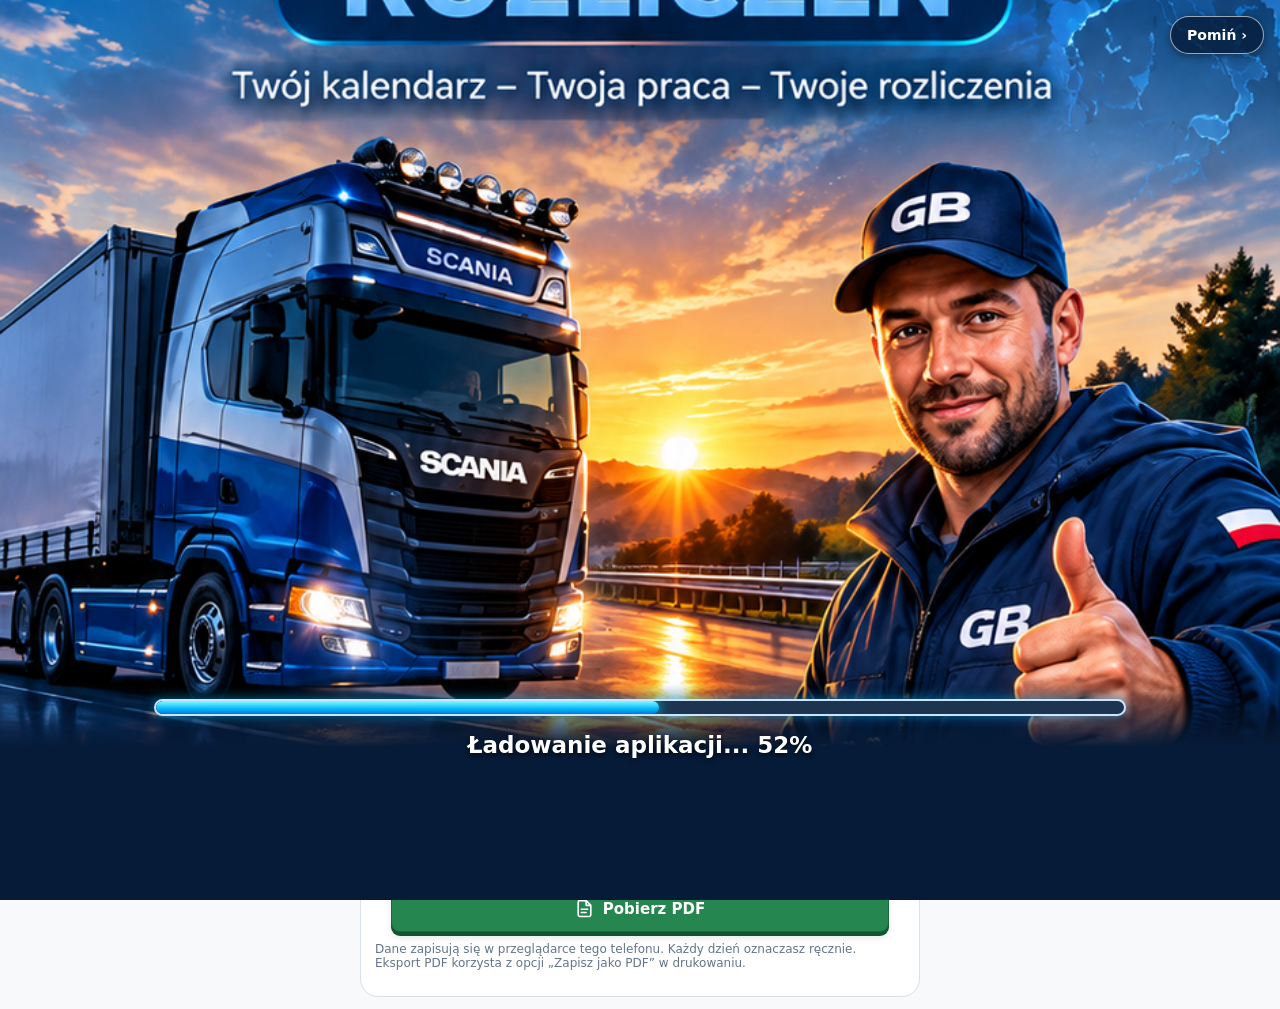
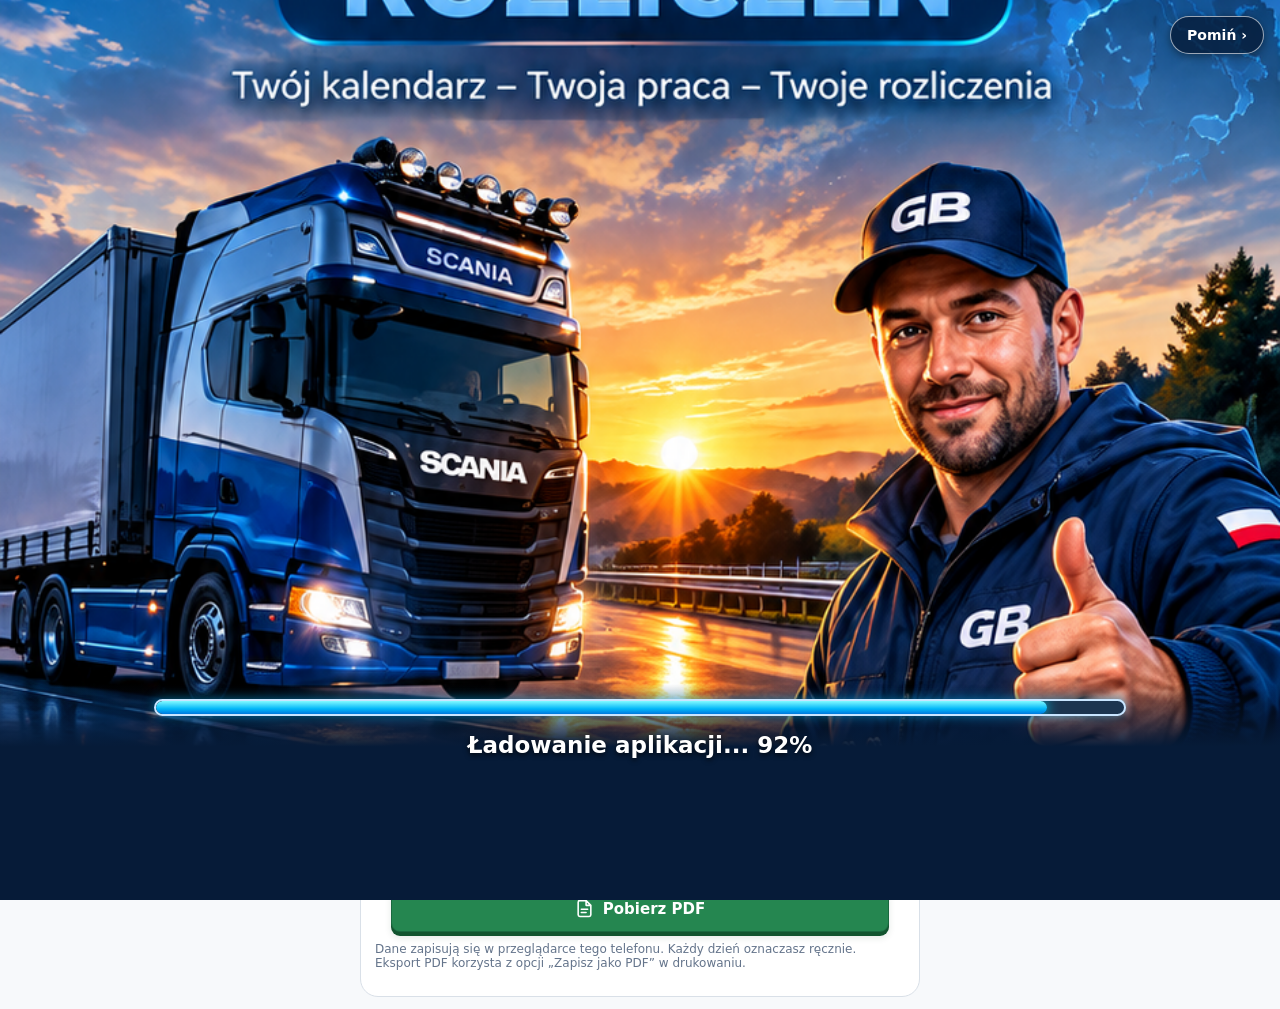
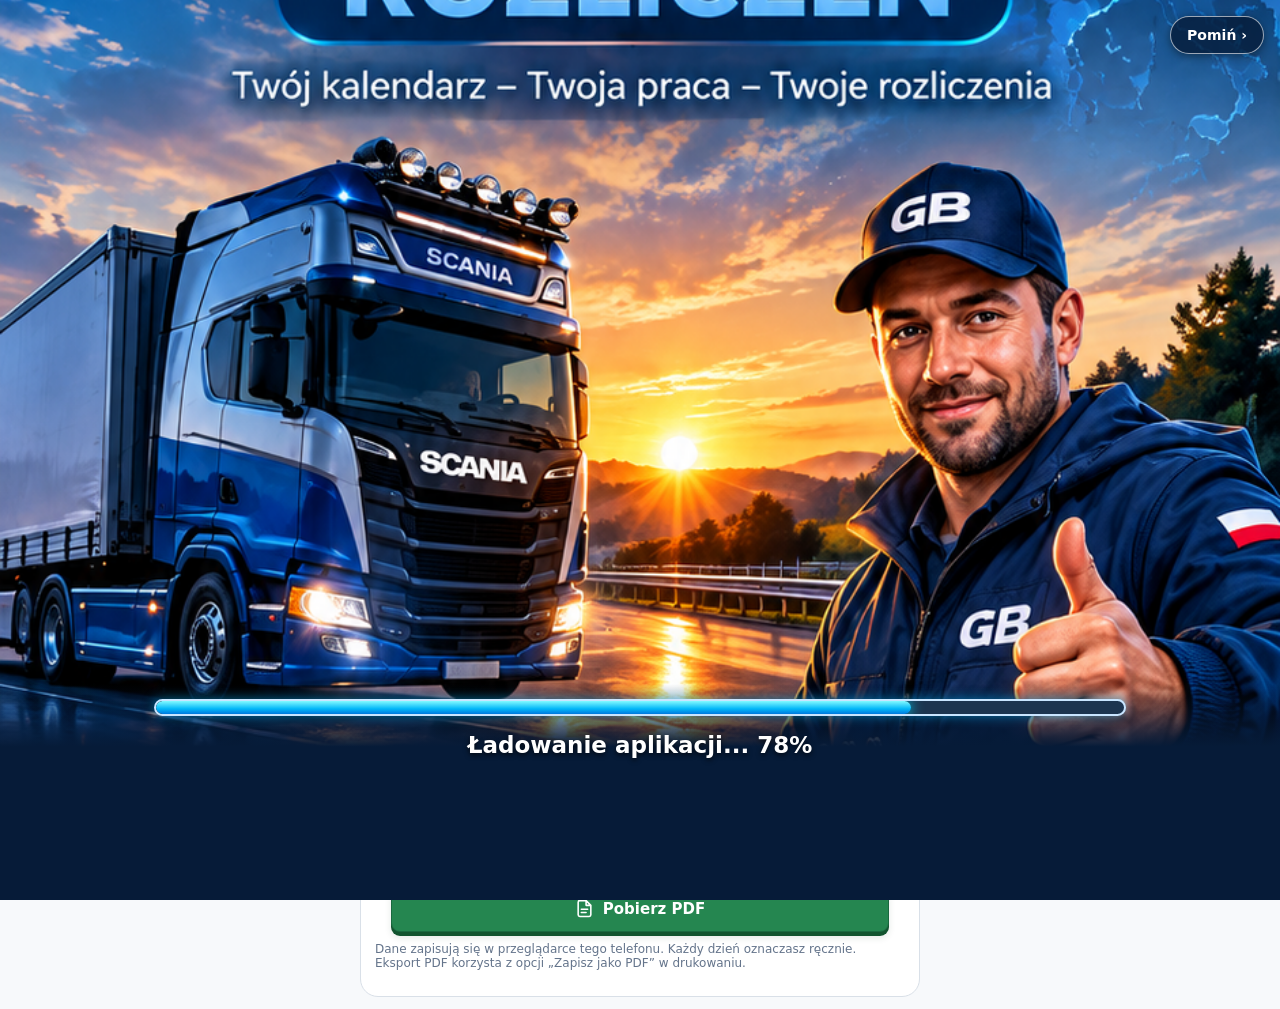
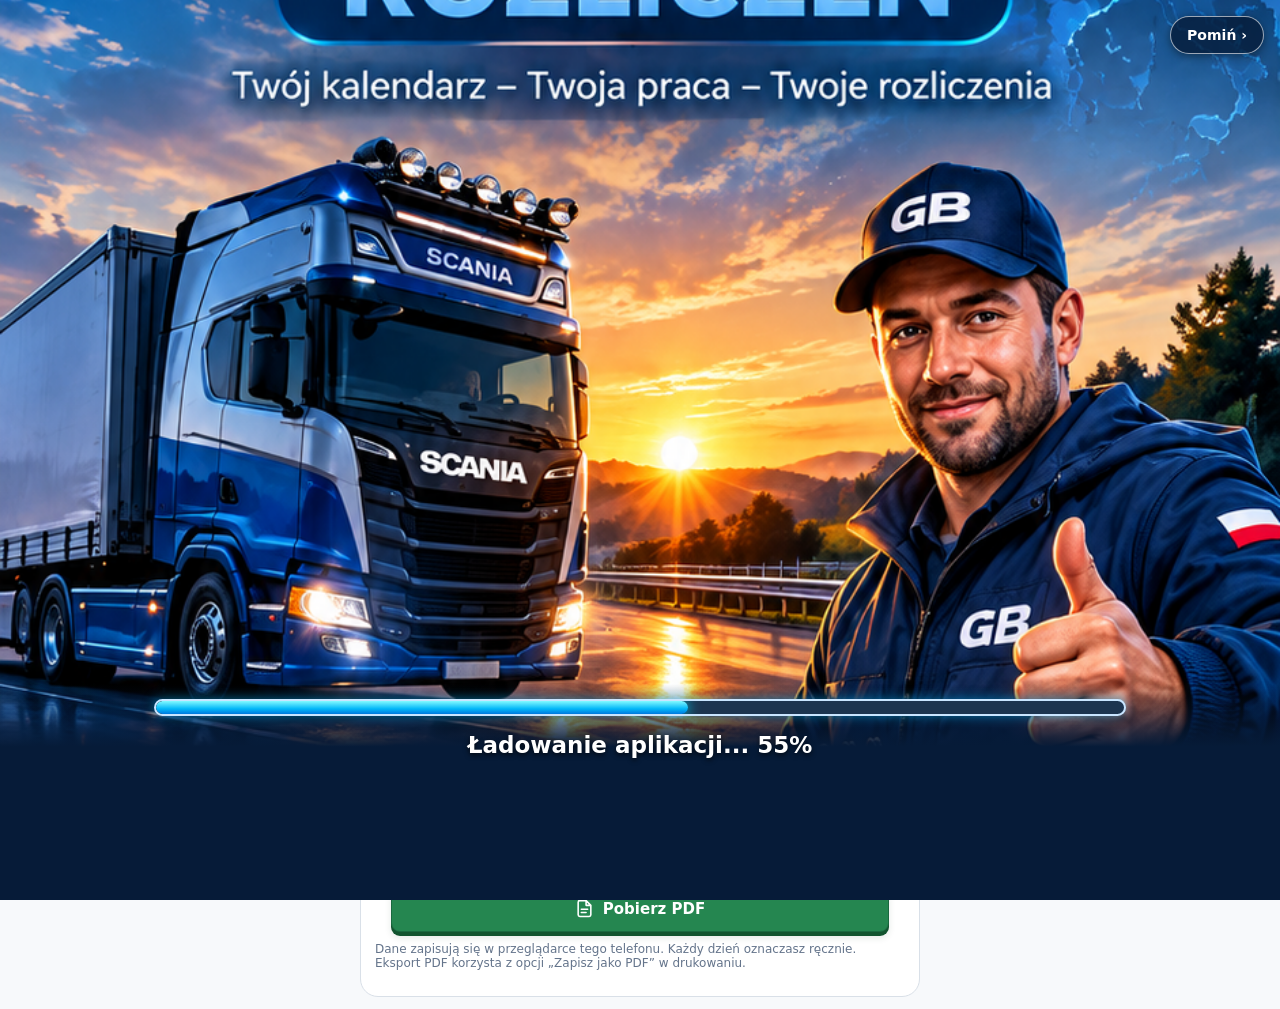
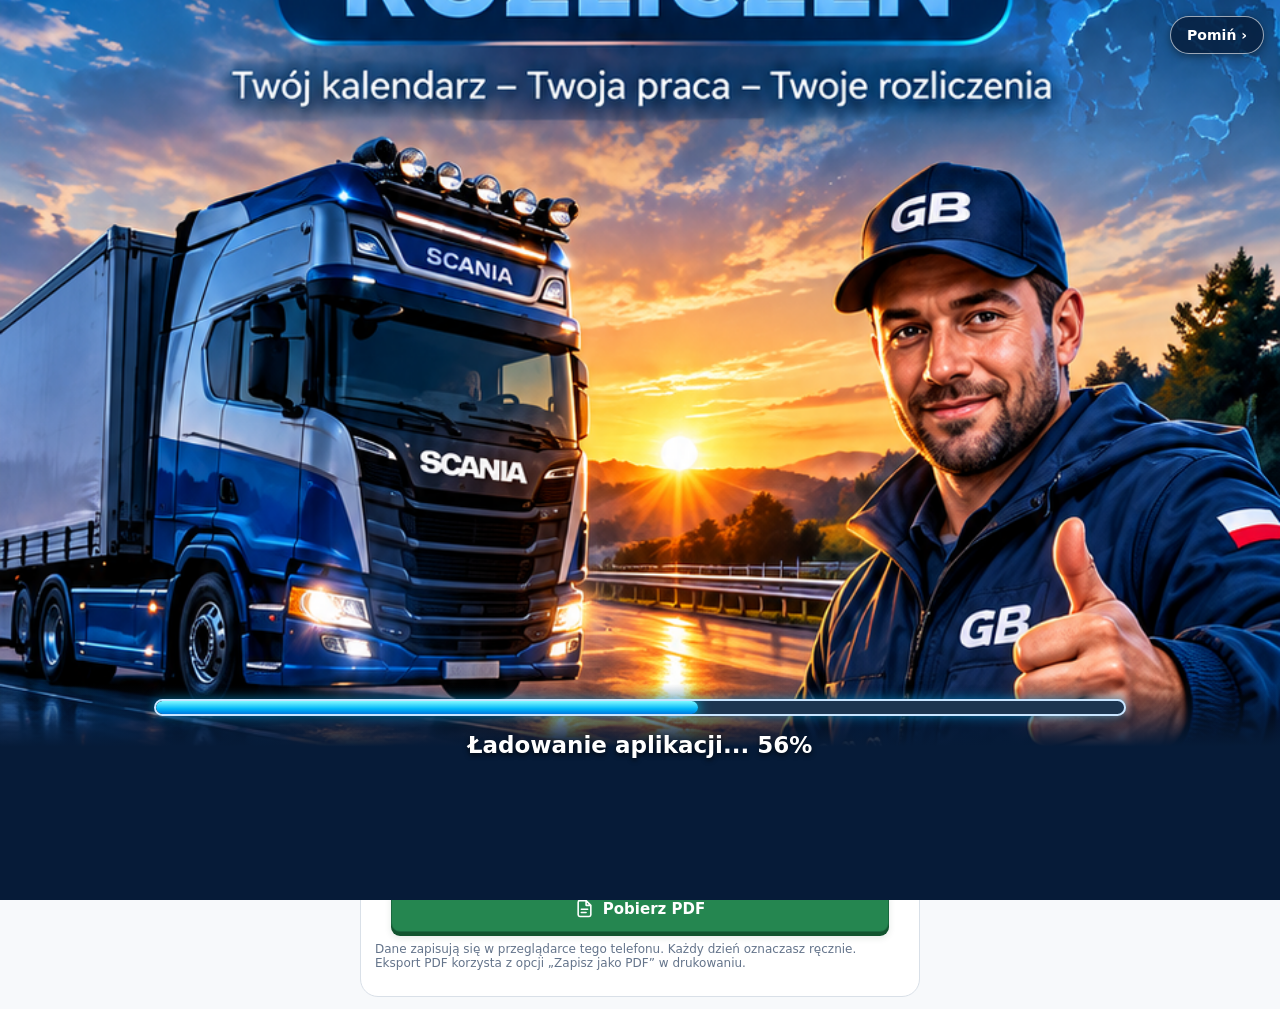
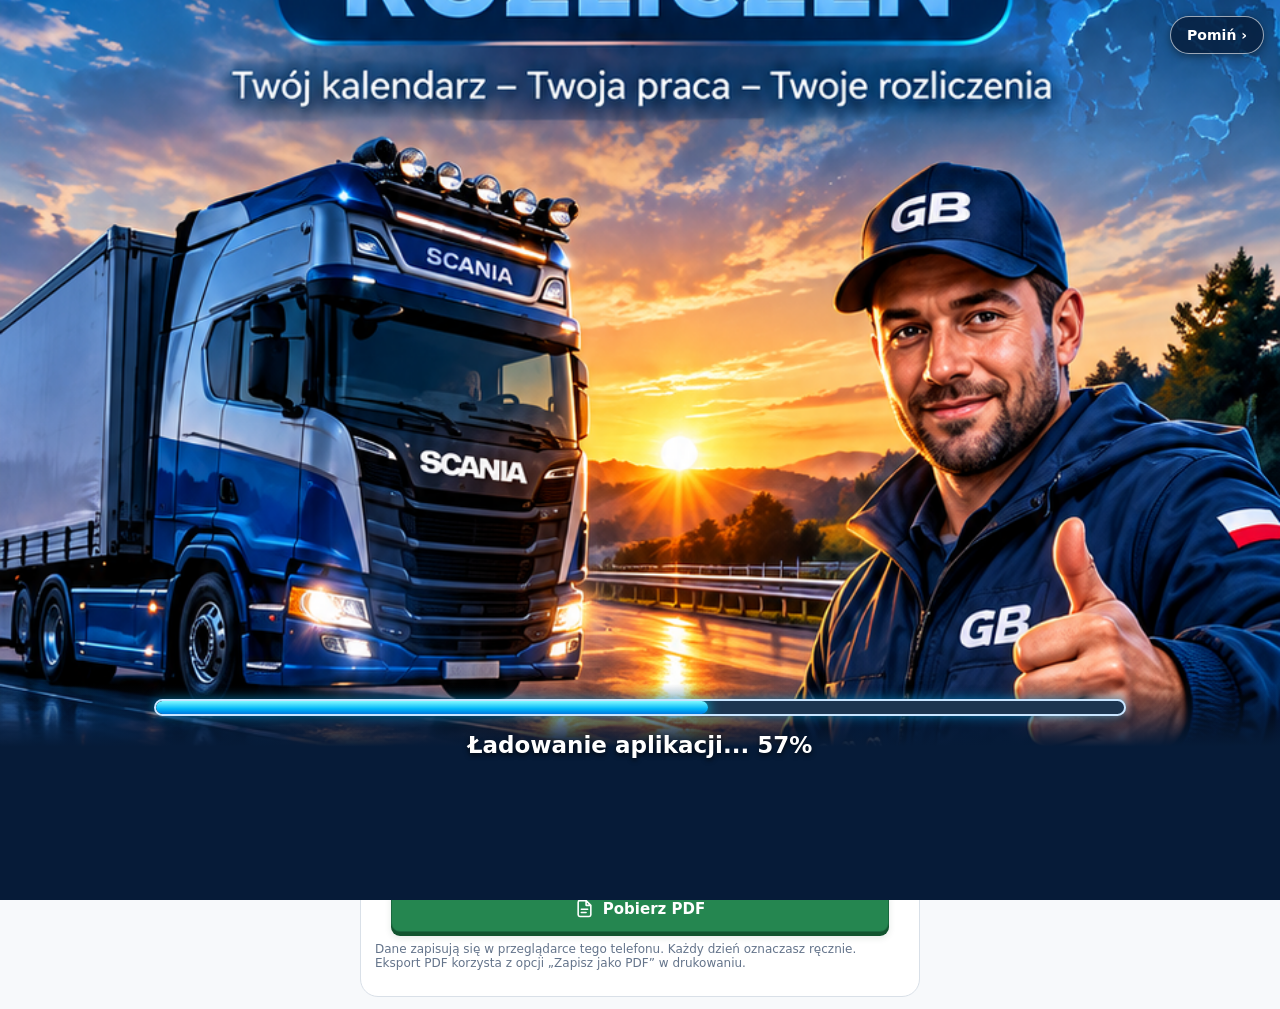
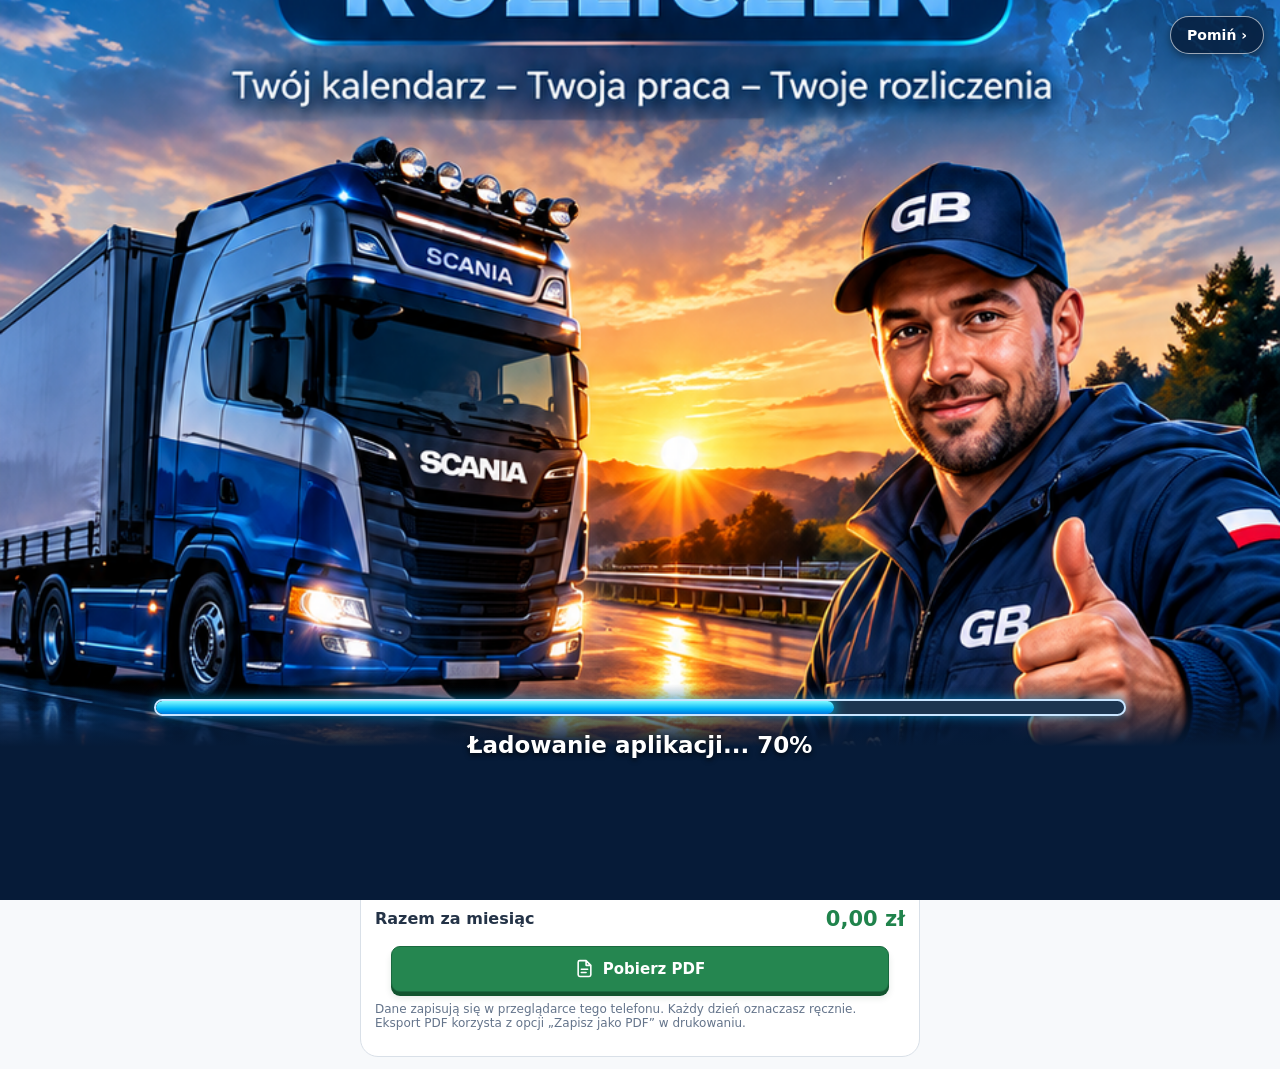
